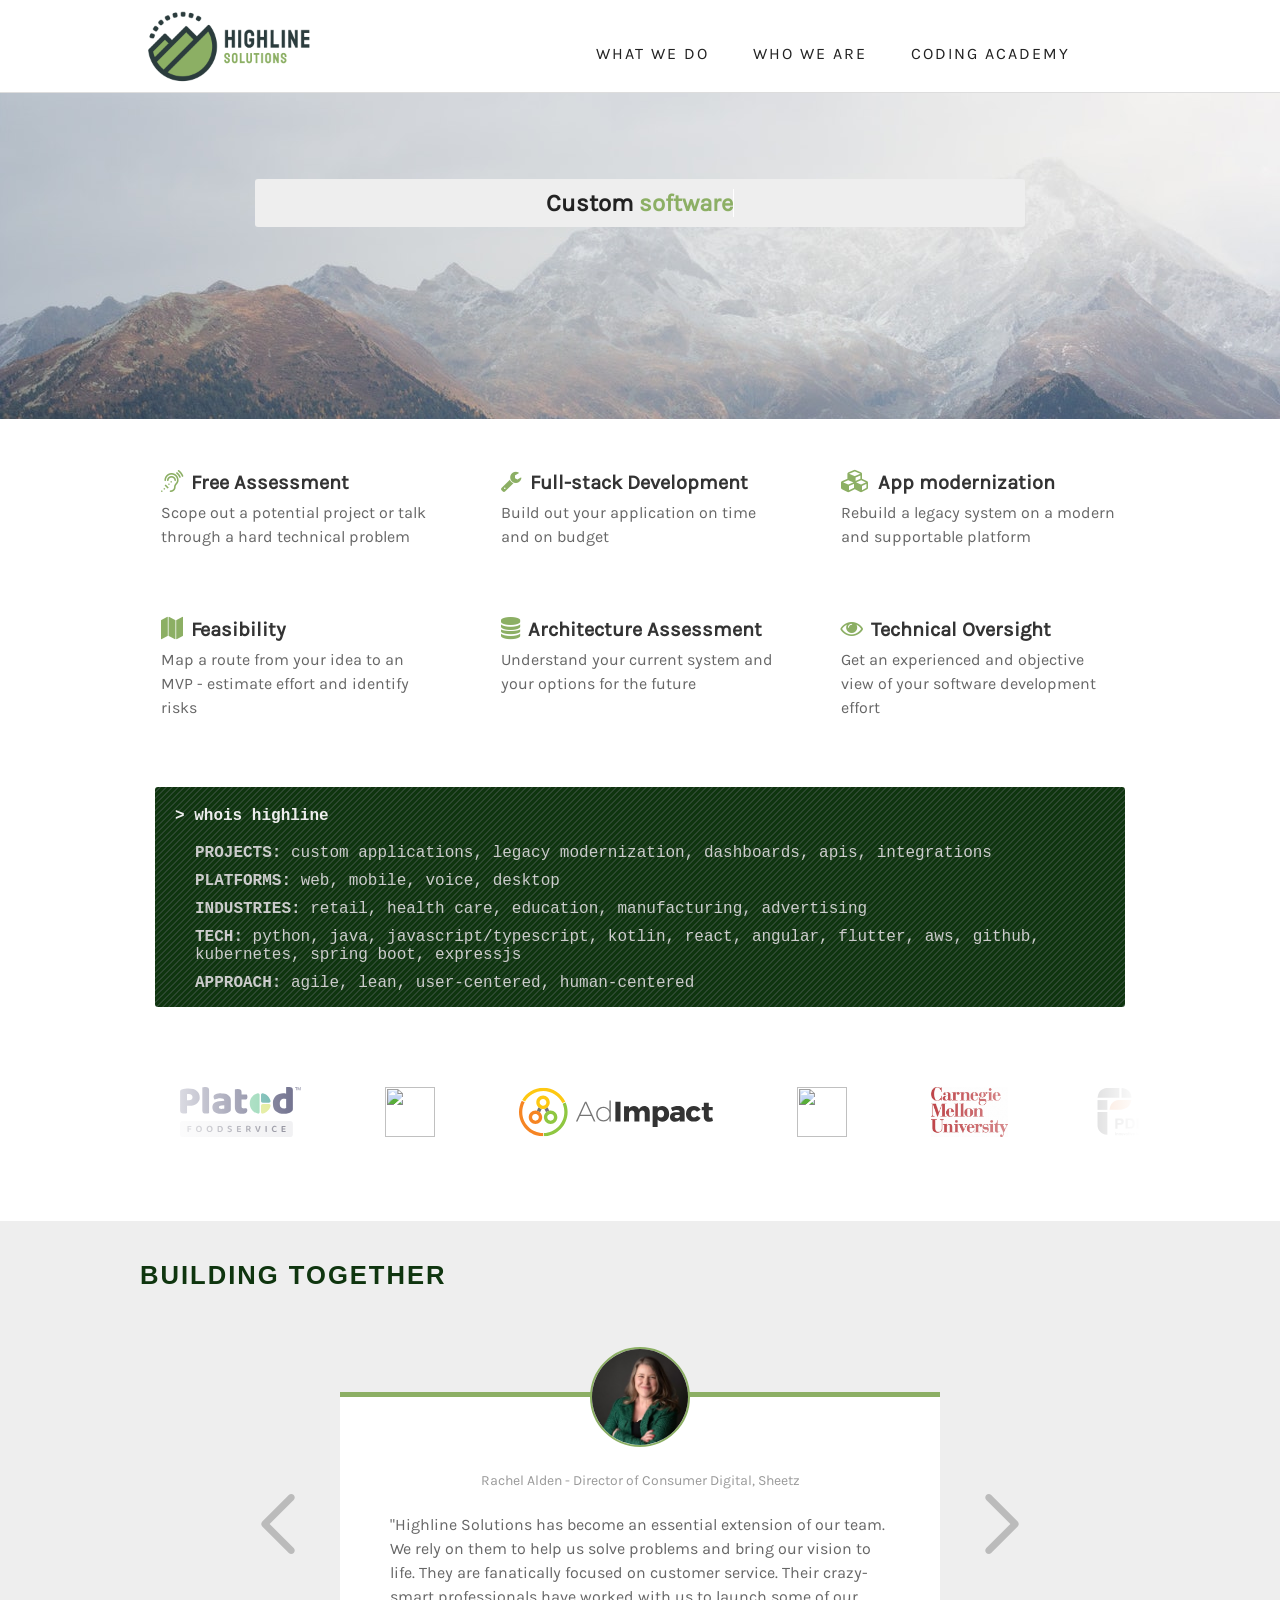
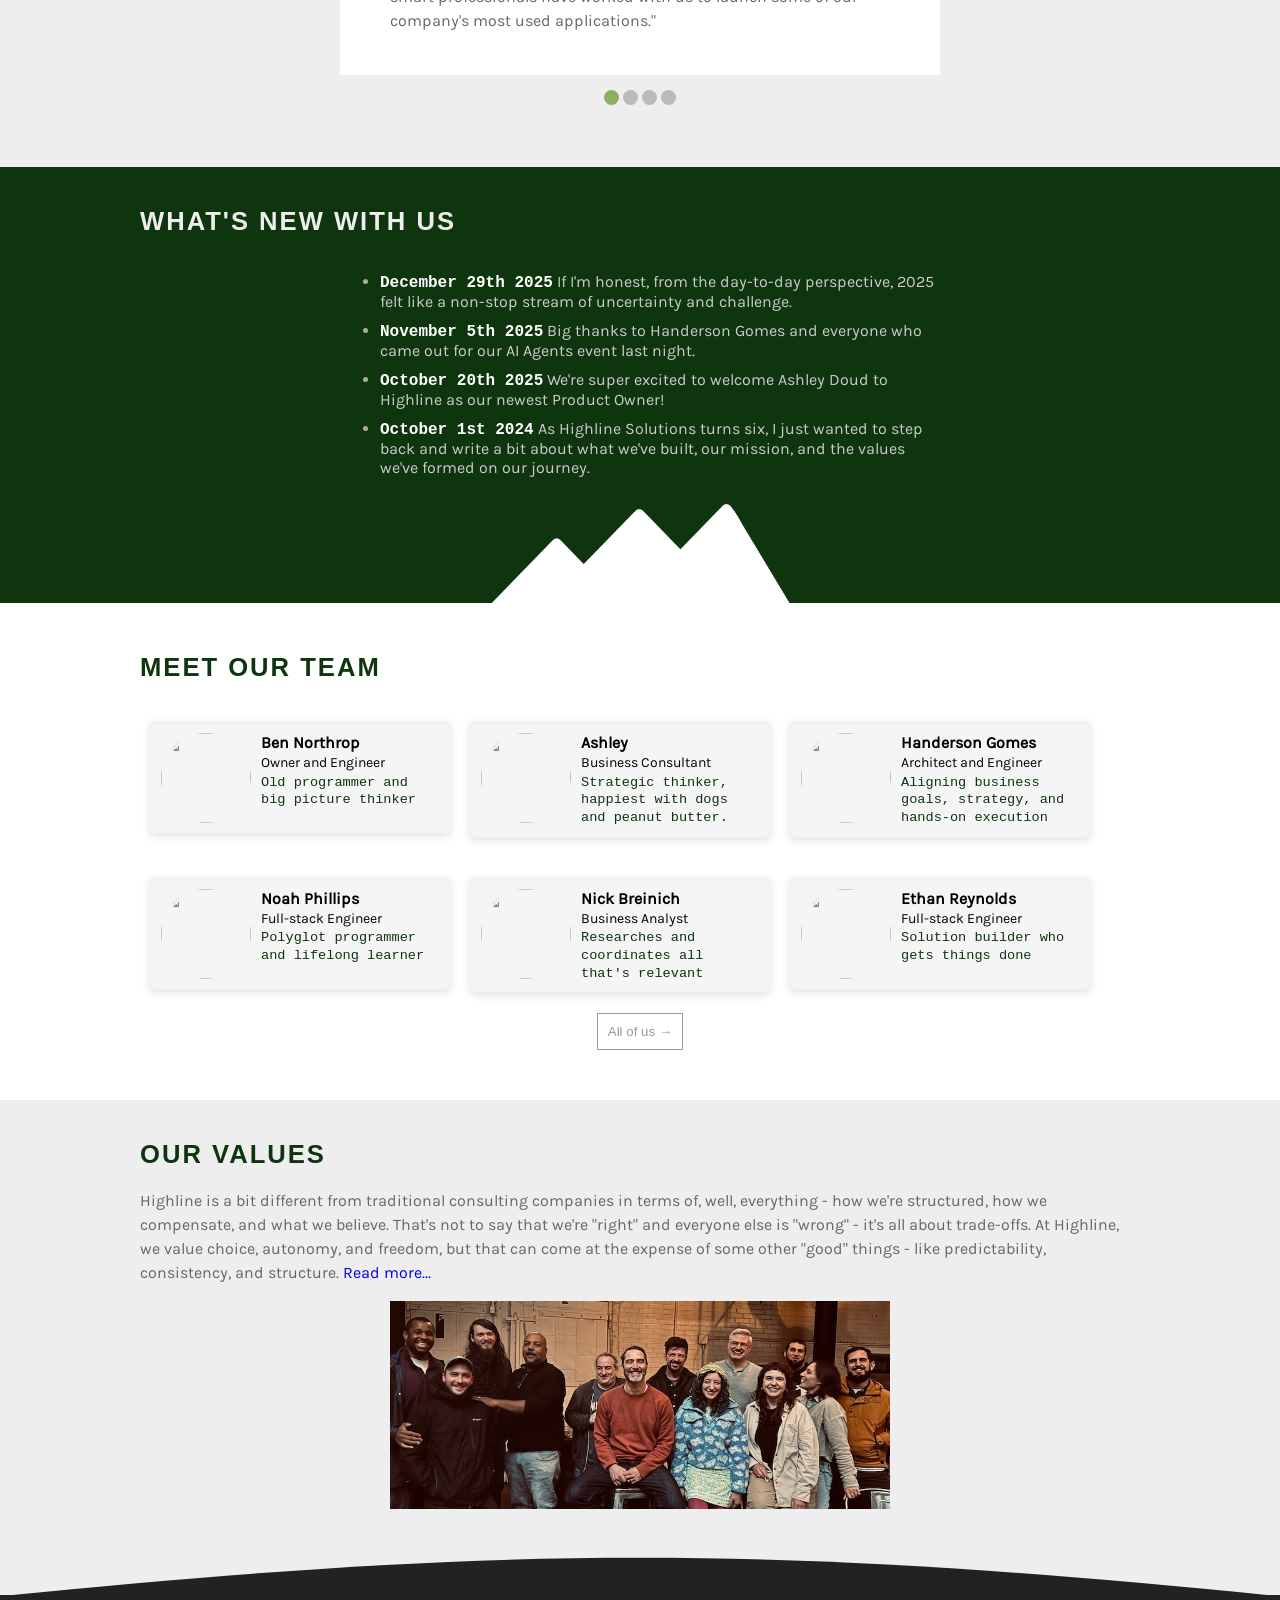
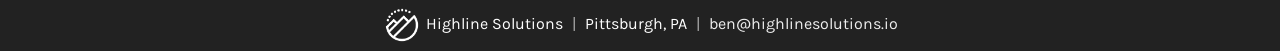
==== index.html @ bd7aa496 "Mirror highlinesolutions.io static site content Snapshot of the live site (HTML, CSS, JS, images, fo" ====
<html>
<head>
    <title>Highline Solutions</title>
    <meta name="viewport" content="width=device-width"/>
    <link rel="stylesheet" href="https://cdnjs.cloudflare.com/ajax/libs/font-awesome/4.7.0/css/font-awesome.min.css">
    <link rel="icon" type="image/png" href="images/logo-no-text.png"/>
    <link rel="stylesheet" href="css/highline.css" media="screen">
    <link rel="stylesheet" href="css/people.css" media="screen">
    <link rel="stylesheet" href="css/testimonial-slideshow.css" media="screen">
    <link rel="stylesheet" href="css/logo-slideshow.css" media="screen">
    <script src="js/text-typer.js"></script>
    <script src="js/slideshow.js"></script>
    <script src="js/people.js"></script>
</head>
<body>

<!-- <script src="flickity.min.js"></script> -->
<div class="top-nav-outer">
    <div class="top-nav">
        <a href="index.html"><img src="images/logo.png" class="logo"></a>
        <ul class="top-nav-menu mobile-hide">
            <li class="top-nav-menu-item"><a href="index.html#services">What we do</a></li>
            <li class="top-nav-menu-item"><a href="index.html#people">Who we are</a></li>
            <li class="top-nav-menu-item"><a href="https://highlinecodingacademy.io">Coding Academy</a></li>
        </ul>
    </div>
</div>
<div class="white-shell">
    <br clear="all"/>
    <div class="tagline-outer-outer">
        <div class="tagline-outer">
            <div class="tagline-inner typewrite" data-period="2000"
                 data-type='[
                    "Custom SOFTWARE DEVELOPMENT on time and on budget",
                    "Pragmatic BUILDERS who do it right the first time",
                    "Map a route from your idea to an MVP",
                    "An EXPERIENCED GUIDE to help you reach the summit",
                    "Build your project from the right FOUNDATION",
                    "Trusted PERSPECTIVE on your software architecture",
                    "Build software right, but also build the RIGHT SOFTWARE" ]'>
                <span class="wrap"></span>
            </div>
        </div>
    </div>
    <a name="services"></a>
    <div class="services-outer">
        <div class="services-inner">
            <div class="services-block">
                <h1>
                    <i class="fa fa-assistive-listening-systems"></i>
                    Free Assessment
                </h1>
                <p>
                    Scope out a potential project or talk through a hard technical problem
                </p>
            </div>
            <div class="services-block">
                <h1>
                    <i class="fa fa-wrench"></i>
                    Full-stack Development
                </h1>
                <p>
                    Build out your application on time and on budget
                </p>
            </div>
            <div class="services-block">
                <h1>
                    <i class="fa fa-cubes"></i>
                    App modernization
                </h1>
                <p>
                    Rebuild a legacy system on a modern and supportable platform
                </p>
            </div>

            <div class="services-block">
                <h1>
                    <i class="fa fa-map"></i>
                    Feasibility
                </h1>
                <p>
                    Map a route from your idea to an MVP - estimate effort and identify risks
                </p>
            </div>
            <div class="services-block">
                <h1>
                    <i class="fa fa-database"></i>
                    Architecture Assessment
                </h1>
                <p>
                    Understand your current system and your options for the future
                </p>
            </div>
            <div class="services-block">
                <h1>
                    <i class="fa fa-eye"></i>
                    Technical Oversight
                </h1>
                <p>
                    Get an experienced and objective view of your software development effort
                </p>
            </div>


        </div>
    </div>
    <a name="expertise"></a>
    <div class="expertise-outer">
        <div class="expertise-inner">
            <p class="expertise-text">
            <div class="expertise-prompt"><span id="expertise-cursor">></span> whois highline</div>
            <div class="expertise-type">
                <span class="expertise-type-title">projects: </span>custom applications, legacy modernization, dashboards,
                apis, integrations
            </div>
            <div class="expertise-type">
                <span class="expertise-type-title">platforms: </span>web, mobile, voice, desktop
            </div>
            <div class="expertise-type">
                <span class="expertise-type-title">industries: </span>retail, health care, education, manufacturing,
                advertising
            </div>
            <div class="expertise-type">
                <span class="expertise-type-title">tech: </span>python, java, javascript/typescript, kotlin,
                react, angular, flutter, aws, github, kubernetes, spring boot, expressjs
            </div>
            <div class="expertise-type">
                <span class="expertise-type-title">approach: </span> agile, lean, user-centered, human-centered
            </div>
        </div>
    </div>
    <div class="section clients">
        <h2 class="section-header" style="display: none">
            Some of our clients
        </h2>
        <div class="logos">
            <div class="logos-slide">
                <img src="images/logos/plated-foodservice.svg"/>
                <!--<img src="images/logos/noctrix.jpeg"/>-->
                <img src="images/logos/sheetz-2.avif.html"/>
                <img src="images/logos/adimpact.svg"/>
                <img src="images/logos/pts.avif.html"/>
                <img src="images/logos/carnegie-mellon.jpg"/>
                <img src="images/logos/pdmi.svg"/>
                <img src="images/logos/lastwall.png"/>
                <img src="images/logos/aek.jpg"/>
                <img src="images/logos/littlelois.png"/>
                <img src="images/logos/techrez2.png"/>
                <img src="images/logos/stavvy.webp"/>
                <img src="images/logos/sdlc-partners.png"/>
            </div>
        </div>

        <script>
            var copy = document.querySelector(".logos-slide").cloneNode(true);
            document.querySelector(".logos").appendChild(copy);
        </script>
    </div>
<div class="section testimonials">
        <div class="section-header-container">
            <h2 class="section-header">
                Building together
            </h2>
        </div>
        <div class="swipeable-carousel-container">
            <div class="swipe-left-button" onClick="testimonialSwipeLeft(); resetCarouselTimer();"><img class="carousel-arrow-button" src="images/icons/right_chevron.svg"/></div>

            <div class="carousel-and-buttons">
                <div id="testimonial-carousel" class="swipeable-carousel">

                    <div class="swipeable-item">
                        <div class="swipeable-content testimonial">
                            <img src="images/people/rachel-alden.jpeg" class="pic"/>
                            <div class="author">
                                Rachel Alden - Director of Consumer Digital, Sheetz
                            </div>
                            <div>
                                "Highline Solutions has become an essential extension of our team. We rely on them to help us
                                solve
                                problems and bring our vision to life. They are fanatically focused on customer service. Their
                                crazy-smart professionals have worked with us to launch some of our company's most used
                                applications."
                            </div>
                        </div>
                    </div>
                    <div class="swipeable-item">
                        <div class="swipeable-content testimonial">
                            <img src="images/people/nick-griffiths.jpeg" class="pic"/>
                            <div class="author">
                                Nick Griffiths - Controller, Phillips Tank & Structure
                            </div>
                            <div>
                                "Highline Solutions delivered a digital timesheet and reporting application for our company, and we couldn’t be happier with the results.
                                The new tool has transformed how we process payroll.
                                What previously took hours of manual effort is now completed with zero data entry — and with greater reliability.
                                <!--
                                <br/>
                                <br/>
                                Communication with the Highline team was outstanding throughout the entire process. Every request we made, from small interface tweaks to complex logic, was handled quickly and professionally.
                                They built us exactly what we needed where we could not find an out of the box solution that would fit our very unique needs of in payroll tracking as a national construction company. I highly recommend them to anyone looking for quality development work, thoughtful design, and solutions truly tailored to your specific needs.
                                -->
                                "
                            </div>
                        </div>
                    </div>
                    <div class="swipeable-item">
                        <div class="swipeable-content testimonial">
                            <img src="images/people/jeanine.jpeg" class="pic"/>
                            <div class="author">
                                Jeannine Sivvy - Director of Product Management, SDLC Partners
                            </div>
                            <div>
                                "Highline is collaborative, practical and experienced. They are mindful of the need for speed,
                                with
                                attention to design elegance and scalability. They are my trusted, go-to architects."
                            </div>
                        </div>
                    </div>

                    <div class="swipeable-item">
                        <div class="swipeable-content testimonial">
                            <img src="images/people/owen.jpeg" class="pic"/>
                            <div class="author">
                                Owen Brown - Digital Services Manager, Sheetz
                            </div>
                            <div>
                                "We've been partnering with Highline for 3 years and they have been an extremely strong and
                                respected
                                partner that has complimented our existing team in a great way. The entire Highline team
                                routinely
                                demonstrates that they are truly committed to our overall vision, contribute consistently to our
                                success, have our best interests in mind, and quite simply, fit perfectly within the team."
                            </div>
                        </div>
                    </div>
                    
                </div>

                <div id="testimonial-carousel-buttons-container" style="text-align:center"></div>
            </div>

            <div class="swipe-right-button" onClick="testimonialSwipeRight(); resetCarouselTimer();">
                <img class="carousel-arrow-button" src="images/icons/right_chevron.svg"/>
            </div>

        </div>

    </div>

    <div class="section whats-new">
        <div class="section-header-container">
            <h2 class="section-header whats-new">What's new with us</h2>
        </div>
        <div class="whats-new-inner">
            <ul class="whats-new">

                            <li class="whats-new-list-item">
                    <a href="blog.php@pageId=130.html" class="whats-new-list-item">
                        <span class="whats-new-date">December 29th 2025</span>
                        <span class="whats-new-text">If I'm honest, from the day-to-day perspective, 2025 felt like a non-stop stream of uncertainty and challenge. </a>
                    </a>
                </li>
                            <li class="whats-new-list-item">
                    <a href="blog.php@pageId=129.html" class="whats-new-list-item">
                        <span class="whats-new-date">November 5th 2025</span>
                        <span class="whats-new-text">Big thanks to Handerson Gomes and everyone who came out for our AI Agents event last night. </a>
                    </a>
                </li>
                            <li class="whats-new-list-item">
                    <a href="blog.php@pageId=128.html" class="whats-new-list-item">
                        <span class="whats-new-date">October 20th 2025</span>
                        <span class="whats-new-text">We're super excited to welcome Ashley Doud to Highline as our newest Product Owner!</a>
                    </a>
                </li>
                            <li class="whats-new-list-item">
                    <a href="blog.php@pageId=127.html" class="whats-new-list-item">
                        <span class="whats-new-date">October 1st 2024</span>
                        <span class="whats-new-text">As Highline Solutions turns six, I just wanted to step back and write a bit about what we've built, our mission, and the values we've formed on our journey.</a>
                    </a>
                </li>
                        </ul>
            <img src="images/white-mountain-transition-4.png" class="whats-new-bottom-transition"/>
        </div>
    </div>

    <a name="people"></a>
    <div class="people-outer">
        <div class="section-header-container">
            <h2 class="section-header">
                Meet our Team
            </h2>
        </div>
        <div class="people-inner">
            <div id="people-container-1"></div>
            <!-- <div id="people-hide" class="people-load-more" style="display: none;">
                <button onclick="hidePeople()" class="people-load-more">Fewer of us</button>
            </div> -->
            <div class="people-load-more">
                <button id="show-more-people-button" class="people-load-more" onClick="showPeople()"> All of us &rarr;</button>
            </div>
            <div id="people-container-2" class="people-hide"></div>
            <div class="people-load-more">
                <button id="show-less-people-button" class="people-load-more" onClick="hidePeople()" style="display: none"> Fewer of us</button>
            </div>
        </div>
    </div>
</div>


<div class="section about">
    <div class="section-header-container">
        <h2 class="section-header">Our Values</h2>
    </div>
    <div class="beliefs">
        <p>
            Highline is a bit different from traditional consulting companies in terms of, well, everything - how
            we're
            structured, how we compensate, and what we believe. That's not to say that we're "right" and everyone
            else
            is "wrong" - it's all about trade-offs. At Highline, we value choice, autonomy, and freedom, but that
            can
            come at the expense of some other "good" things - like predictability, consistency, and structure. <a
                href="https://www.bennorthrop.com/Essays/2024/highline.php">Read more...</a>
        </p>
        <p>
            <img class="beliefs-us" src="images/highline-group.jpg"/>
        </p>
    </div>
</div>
<svg class="separator separator-bottom" xmlns="http://www.w3.org/2000/svg" version="1.1" viewBox="0 0 100 100"
     preserveAspectRatio="none">
    <path d="M0 100 C40 0 60 0 100 100 Z"></path>
</svg>
<div class="bottom">
    <img src="images/logo-white.png" width="40" style="vertical-align:middle">
    Highline
    Solutions
    <span class="divider">|</span>
    Pittsburgh, PA
    <span class="divider">|</span>
    <a href="mailto:ben@highlinesolutions.io">ben@highlinesolutions.io</a>

</div></body>
</html>
---- css/highline.css ----
/* Keyframes */
@keyframes wiggle {
    0%, 7% {
        transform: rotateZ(0);
    }
    15% {
        transform: rotateZ(-15deg);
    }
    20% {
        transform: rotateZ(10deg);
    }
    25% {
        transform: rotateZ(-10deg);
    }
    30% {
        transform: rotateZ(6deg);
    }
    35% {
        transform: rotateZ(-4deg);
    }
    40%, 100% {
        transform: rotateZ(0);
    }
}

@font-face {
    font-family: "Karla";
    src: url(../Karla-Regular.ttf) format("truetype");
}


body {
    margin: 0px;
    font-family: "Karla", arial;
    min-width: 400px;
    overflow-x: hidden;
    background-color: #222222;
}

a {
    text-decoration: none;
}

a:visited {
    color: blue;
}

.top-nav-outer {
    width: 100%;
    border-bottom: 1px solid #dddddd;
    position: fixed;
    top: 0;
    background-color: white;
    z-index: 3
}

.top-nav {
    display: flex;
    justify-content: space-between;
    align-items: center;
    max-width: 1000px;
    margin: 5px auto;
}

.logo {
    display: inline;
    width: 180px;
}

.top-nav-menu {
    margin-top: 30px;
    margin-right: 50px;
    padding: 0;

    list-style-type: none;
    float: right;
}

.top-nav-menu-item {
    margin-top: 20px;
    padding: 20px;
    display: inline;
    text-align: center;
    vertical-align: middle;
    text-transform: uppercase;
    letter-spacing: 2px;
}

.top-nav-menu-item a {
    color: #222222;
    text-decoration: none;
}

.top-nav-menu-item a:hover {
    color: #222222;
    text-decoration: underline;
}

h2.section-header {
    margin: 20px 0 20px 0;
    letter-spacing: 2px;
    font-size: 1.6em;
    color: #0f350f;
    font-weight: bold;
    font-family: arial, serif;
    text-transform: uppercase;
}

.contact {
    background-color: #8caf64;
    color: white;
    padding: 10px;
    border-radius: 5px;
    animation: wiggle 2s linear;
}


.contact:hover {
    background-color: #0f350f;
    color: white;
}

.contact a {
    color: white;
    text-decoration: none;
}

.contact a:hover {
    text-decoration: none;
    color: white;
}

.white-shell {
    width: 100%;
    padding: 0 0 0 0;
    border: 0;
    display: inline-block;
    background-color: white;
}

.tagline-outer-outer {
    margin-top: 85px;
    width: 100%;
    padding: 0px;
    margin: 0px;
    height: 400px;
    background-repeat: repeat-x;
}

.tagline-outer {
    padding-top: 160px;
    margin-left: auto;
    margin-right: auto;
    min-width: 250px;
    max-width: 800px;
}

.tagline-inner {
    margin: 0 15;
    text-align: center;
    font-weight: bold;
    color: #222222;
    font-size: 24px;
    padding: 10px;
    background-color: #eeeeee;
    border-radius: 3px;
}

.services-outer {
    margin: 20px auto 30px auto;
    min-width: 365px;
    max-width: 1000px;
    padding: 0px;
}

.services-inner {
    padding: 0px;
    margin: 0 auto;
    display: flex;
    flex-direction: row;
    flex-wrap: wrap;
    justify-content: center;
}

.old-services-block {
    background-color: #f5f5f5;
    border: 1px solid #eeeeee;
    box-shadow: rgba(99, 99, 99, 0.2) 0px 2px 8px 0px;
}

.services-block {
    vertical-align: top;
    width: 300px;
    margin: 20px 20px 10px 20px;
    padding: 10px;
    border-radius: 3px;
    line-height: 1.3;
    border: 1px solid white;
}

.services-block:hover {

}

.services-block h1 {
    color: #333;
    padding: 0px;
    margin: 0px;
    font-size: 1.25rem;
}

.services-block a {
    font-size: 12px;
    text-decoration: none;
    display: none;
}

.services-block p {
    margin-top: 5px;
    color: #666;
    line-height: 1.5rem;
}

.services-block i.fa {
    color: #8caf64;
    margin-right: 3px;
    font-size: 1.4rem;
}

.expertise-outer {
    margin: 20px auto 20px auto;
    min-width: 200px;
    max-width: 1000px;
}

.expertise-inner {
    margin: 20px 15px;
    padding: 5px 20px 5px 20px;
    background-color: #0f350f;
    border-radius: 3px;
    color: #cccccc;
    font-family: "Courier new";
    background-image: url("data:image/svg+xml,%3Csvg width='6' height='6' viewBox='0 0 6 6' xmlns='http://www.w3.org/2000/svg'%3E%3Cg fill='%239C92AC' fill-opacity='0.4' fill-rule='evenodd'%3E%3Cpath d='M5 0h1L0 6V5zM6 5v1H5z'/%3E%3C/g%3E%3C/svg%3E");
}

.expertise-prompt {
    color: #eeeeee;
    font-weight: bold;
    margin-bottom: 1.2rem;
}

.expertise-type {
    margin-left: 20px;
    margin-bottom: 10px;
}

.expertise-type-title {
    font-weight: bold;
    text-transform: uppercase;
}

.expertise-text {
    line-height: 1.2;
    margin: 15px 0;
}

#expertise-cursor {
    animation: fade-in-out 1.5s infinite alternate;
}

@keyframes fade-in-out {
    0% {
        opacity: 0;
    }
    50% {
        opacity: 1;
    }
    100% {
        opacity: 0;
    }
}

.whats-new {
    background-color: #0f350f !important;
    padding-bottom: 0 !important;
}

.whats-new-date {
    font-weight: bold;
    color: white;
    font-family: "courier"
}

.whats-new-bottom-transition {
    height: 100px;
    width: 300px;
}

ul.whats-new {
    max-width: 600px;
}

li.whats-new-list-item {
    color: #aaa;
    margin-bottom: 10px;
}

a.whats-new-list-item {
    text-decoration: none;
}

.whats-new-inner {
    max-width: 1000px;
    color: white;
    margin: auto;
    display: flex;
    justify-content: center;
    flex-direction: column;
    align-items: center;
}

.whats-new-text {
    color: #ccc;
}

.whats-new .section-header {
    color: #eeeeee;
    width: 100%;
}

.whats-new-inner .posts {
    width: 100%;
    letter-spacing: 1px;
    line-height: 1.5rem;
}


.section {
    background-color: #eeeeee;
    margin-bottom: 0px;
    min-height: 80px;
    padding-bottom: 20px;
}

.section-header-container {
    margin: auto;
    padding-top: 20px;
    max-width: 1000px;
}

.about-separator-container {
    padding: 0px 20px;
    background-color: #eeeeee;
}

.about-separator {
    border-top: 1px solid #cccccc;
    width: 100%;
}

img.person {
    border-radius: 50%;
    width: 90px;
    height: 90px;
    float: left;
    margin-right: 10px;
    vertical-align: middle;
}

.separator-bottom {
    height: 4vw;
    fill: #222222;
    width: 100%;
    background-color: #eeeeee;
    display: block;
}

.bottom {
    position: relative;
    top: -1;
    padding-top: 0px;
    padding-bottom: 5px;
    width: 100%;
    background-color: #222222;
    color: white;
    text-align: center;
    padding-top: 10px;
}

.bottom a {
    text-decoration: none;
    color: #eeeeee;
}

.bottom a:hover {
    color: 8caf64;
}

.bottom .divider {
    color: #aaaaaa;
    margin-left: 5px;
    margin-right: 5px;
}

.people-outer {
    margin: 10px auto 50px auto;
    min-width: 365px;
    max-width: 1000px;
    padding: 0px;
}

.clients {
    margin: 0 auto 20px auto;
    min-width: 365px;
    max-width: 1000px;
    padding: 0px;
}

.clients-title {
    margin-top: 30px;
    font-size: 1.2em;
    color: #0f350f;
    font-weight: bold;
    font-family: arial;

}


.testimonials {
    padding-bottom: 30px;
}

.testimonial {
    position: relative;
    z-index: 0;
    display: flex;
    flex-direction: column;
    justify-content: center;
    border-top: 5px solid #8caf64;
    background-color: white;
    color: #666666;
    /* width: 600px; */
    margin: auto;
    padding: 30 50;
    line-height: 1.5rem;
    height: 300px;
}

.testimonial .author {
    margin: 30px auto 20px auto;
    color: #999999;
    font-size: .9rem;
    font-style: normal;
}

.testimonial .pic {
    border: solid 2px #8caf64;
    position: absolute;
    top: 0;
    left: 50%;
    transform: translate(-50%, -50%); /* centers horizontally & overlaps upward */
    width: 100px;
    height: 100px;
    border-radius: 50%; /* optional, for circular images */
    object-fit: cover;
}

.testimonial .author .title {

}

.beliefs {
    margin: auto;
    line-height: 1.5rem;
    max-width: 1000px;
    color: #666666;
}

.beliefs h3 {
    padding-left: 0px;
    margin-left: 0px;
    font-size: 1.5rem;
    font-weight: normal;
    font-family: verdana;
    color: #8caf64;
}

.beliefs img {
    width: 500px;
    margin: auto;
    display: block;
}

.beliefs li {
    margin-bottom: 5px;
}

@media screen and (max-width: 729px) {
    .mobile-only {
        display: none !important;
    }

    .mobile-hide {
        display: none;
        color: pink;
    }

    .section-header {
        padding-left: 20px;
        max-width: 365px;
    }

    .services-outer, .people-outer {
        max-width: 365px !important;
    }

    .services-block {
        margin-bottom: 0;
    }

    .beliefs, .whats-new-inner {
        max-width: 350px;
    }

    .beliefs img, ul.whats-new {
        width: 300px;
    }

    .tagline-outer-outer {
        background-image: url('../pic-mtn-small.jpg') !important;
    }

    .testimonial {
        /* width: 300px !important;
        height: 500px; */
    }

    .beliefs {
        width: 300px !important;
    }
}

@media screen and (max-width: 1094px) {
    .tagline-outer-outer {
        background-image: url('../pic-mtn-medium.jpg');
    }

    .section-header {
        padding-left: 20px;
    }
}


@media screen and (min-width: 1095px) {

    .services-outer {
        max-width: 1095px !important;
    }

    .tagline-outer-outer {
        background-image: url('../pic-mtn-large.jpg');
        background-position-y: -70px;
    }
}

@media screen and (min-width: 1500px) {

    .tagline-outer-outer {
        background-image: url('../pic-mtn-xlarge.jpg');
        background-position-y: -140px;
    }
}

/*
    When screen is larger than width of the largest version of the background image, center the div and fade the edges
*/
@media screen and (min-width: 1920px) {
    .tagline-outer-outer {
        max-width: 1920px;
        margin-left: auto;
        margin-right: auto;
        mask-image: linear-gradient(to right, rgba(0,0,0,0) 0%, rgba(255,255,255,255) 15%, rgba(255,255,255,255) 85%, rgba(0,0,0,0) 100%);
        background-position-x: center;
        background-repeat: no-repeat;
    }
}
---- css/people.css ----
.people-inner {
    padding: 0px;
    margin: 0 auto;
}

.people-block {
    background-color: #f5f5f5;
    vertical-align: top;
    display: inline-block;
    width: 300px;
    margin: 20px 10px 20px 10px;
    padding: 10px;
    border-radius: 3px;
    border: 1px solid #eeeeee;
    line-height: 1.3;
    box-shadow: rgba(99, 99, 99, 0.2) 0px 2px 8px 0px;
}

.people-block .name {
    font-weight: bold;
}

.people-block .title {
    font-size: .90em;
}

.people-block .specialty {
    font-family: courier new;
    color: #0f350f;
    font-size: .85em;
    margin-top: 1px;
}

.people-block .contact-links {
    margin-top: 5px;
    display: none;
}

.people-block .icon {
    margin-left: 5px;
    width: 15px;
}

div.people-load-more {
    flex-basis: 100%;
    text-align: center;
}

button.people-load-more {
    padding: 10px;
    border-radius: 0;
    border: solid 1px #999;
    background-color: white;
    cursor: pointer;
    color: #999;
}

.people-hide {
    display: none;
}

.people-show {
    display: inline-block !important;
}
---- css/testimonial-slideshow.css ----
* {box-sizing:border-box}

/* Slideshow container */
.slideshow-container {
  max-width: 1000px;
  margin: 50px auto 0 auto;
}

/* Hide the images by default */
.testimonial {
  display: none;
}

/* Next & previous buttons */
.prev, .next {
  cursor: pointer;
  position: absolute;
  top: 50%;
  margin-left: 300px;
  margin-right: 300px;
  width: auto;
  margin-top: -22px;
  padding: 16px;
  color: #8caf64;
  font-weight: bold;
  font-size: 18px;
  transition: 0.6s ease;
  border-radius: 0 3px 3px 0;
  user-select: none;
}

/* Position the "next button" to the right */
.next {
  right: 0;
  border-radius: 3px 0 0 3px;
}

/* On hover, add a black background color with a little bit see-through */
.prev:hover, .next:hover {
  background-color: rgba(0,0,0,0.8);
}

/* Caption text */
.text {
  color: #f2f2f2;
  font-size: 15px;
  padding: 8px 12px;
  position: absolute;
  bottom: 8px;
  width: 100%;
  text-align: center;
}

/* Number text (1/3 etc) */
.numbertext {
  color: #f2f2f2;
  font-size: 12px;
  padding: 8px 12px;
  position: absolute;
  top: 0;
}

/* The dots/bullets/indicators */
.dot {
  cursor: pointer;
  height: 15px;
  width: 15px;
  margin: 15px 2px 0px 2px;
  background-color: #bbb;
  border-radius: 50%;
  display: inline-block;
  transition: background-color 0.6s ease;
}

.active, .dot:hover {
  background-color: #8caf64;
}

/* Fading animation */
.fade {
  animation-name: fade;
  animation-duration: 1.5s;
}

@keyframes fade {
  from {opacity: .4}
  to {opacity: 1}
}


/* ------ Testimonial Carousel ------------ */

.swipeable-carousel-container {
  display: flex;
  flex-direction: row;
  justify-content: center;
  align-items: center;
}

.swipeable-carousel {
    margin: auto;
    max-width: 600px;

    display: flex;
    gap: 2rem;
    list-style: none;
    overflow-x: scroll;
    scroll-snap-type: x mandatory;
    scrollbar-width: none;
}

.swipeable-item {
  flex-shrink: 0;
  width: 100%;
  margin-top: 50px;
  background-color: #ccc;
  scroll-snap-align: center;
}

.swipeable-content {
  display: flex;
  align-items: center;
  justify-content: center;
  height: 100%;

  font-size: 16px;
}

.carousel-and-buttons {
  overflow: hidden;
  padding: 2rem;
}

.carousel-arrow-button {
  height: 60px;
  cursor: pointer;
}

.swipe-left-button {
  margin-left: 10px;

  .carousel-arrow-button {
    transform: scaleX(-1);
  }
}

.swipe-right-button {
  margin-right: 10px;
}

.swipe-left-button, .swipe-right-button {
  filter: invert(80%) sepia(0%) saturate(2%) hue-rotate(69deg) brightness(93%) contrast(96%);
}

.swipe-left-button:hover, .swipe-right-button:hover {
  filter: invert(65%) sepia(37%) saturate(440%) hue-rotate(46deg) brightness(94%) contrast(85%);
}

.swipe-left-button:active, .swipe-right-button:active {
  filter: invert(54%) sepia(11%) saturate(1369%) hue-rotate(68deg) brightness(89%) contrast(86%);
}


@media screen and (max-width: 800px) {
  #testimonial-carousel {
    max-width: calc(100vw - 50px);
    padding: 1rem;
  }

  .carousel-arrow-button {
    height: 50px;
  }

  .testimonial {
    padding: 30 40;
  }

  .carousel-and-buttons {
    padding: 1rem;
  }
}

@media screen and (max-width: 600px) {
  #testimonial-carousel {
    max-width: calc(100vw - 35px);
    padding: 0.5rem;
  }

  .carousel-arrow-button {
    height: 35px;
  }

  .testimonial {
    padding: 30 30;
  }

  .carousel-and-buttons {
    padding: 0rem;
  }
}
---- css/logo-slideshow.css ----
@keyframes slide {
  from {
    transform: translateX(0);
  }
  to {
    transform: translateX(-100%);
  }
}

.logos {
  overflow: hidden;
  padding: 60px 0;
  background: white;
  white-space: nowrap;
  position: relative;
}

.logos:before,
.logos:after {
  position: absolute;
  top: 0;
  width: 250px;
  height: 100%;
  content: "";
  z-index: 2;
}

.logos:before {
  left: 0;
  background: linear-gradient(to left, rgba(255, 255, 255, 0), white);
}

.logos:after {
  right: 0;
  background: linear-gradient(to right, rgba(255, 255, 255, 0), white);
}

.logos:hover .logos-slide {
  animation-play-state: paused;
}

.logos-slide {
  display: inline-block;
  animation: 35s slide infinite linear;
}

.logos-slide img {
  height: 50px;
  margin: 0 40px;
}
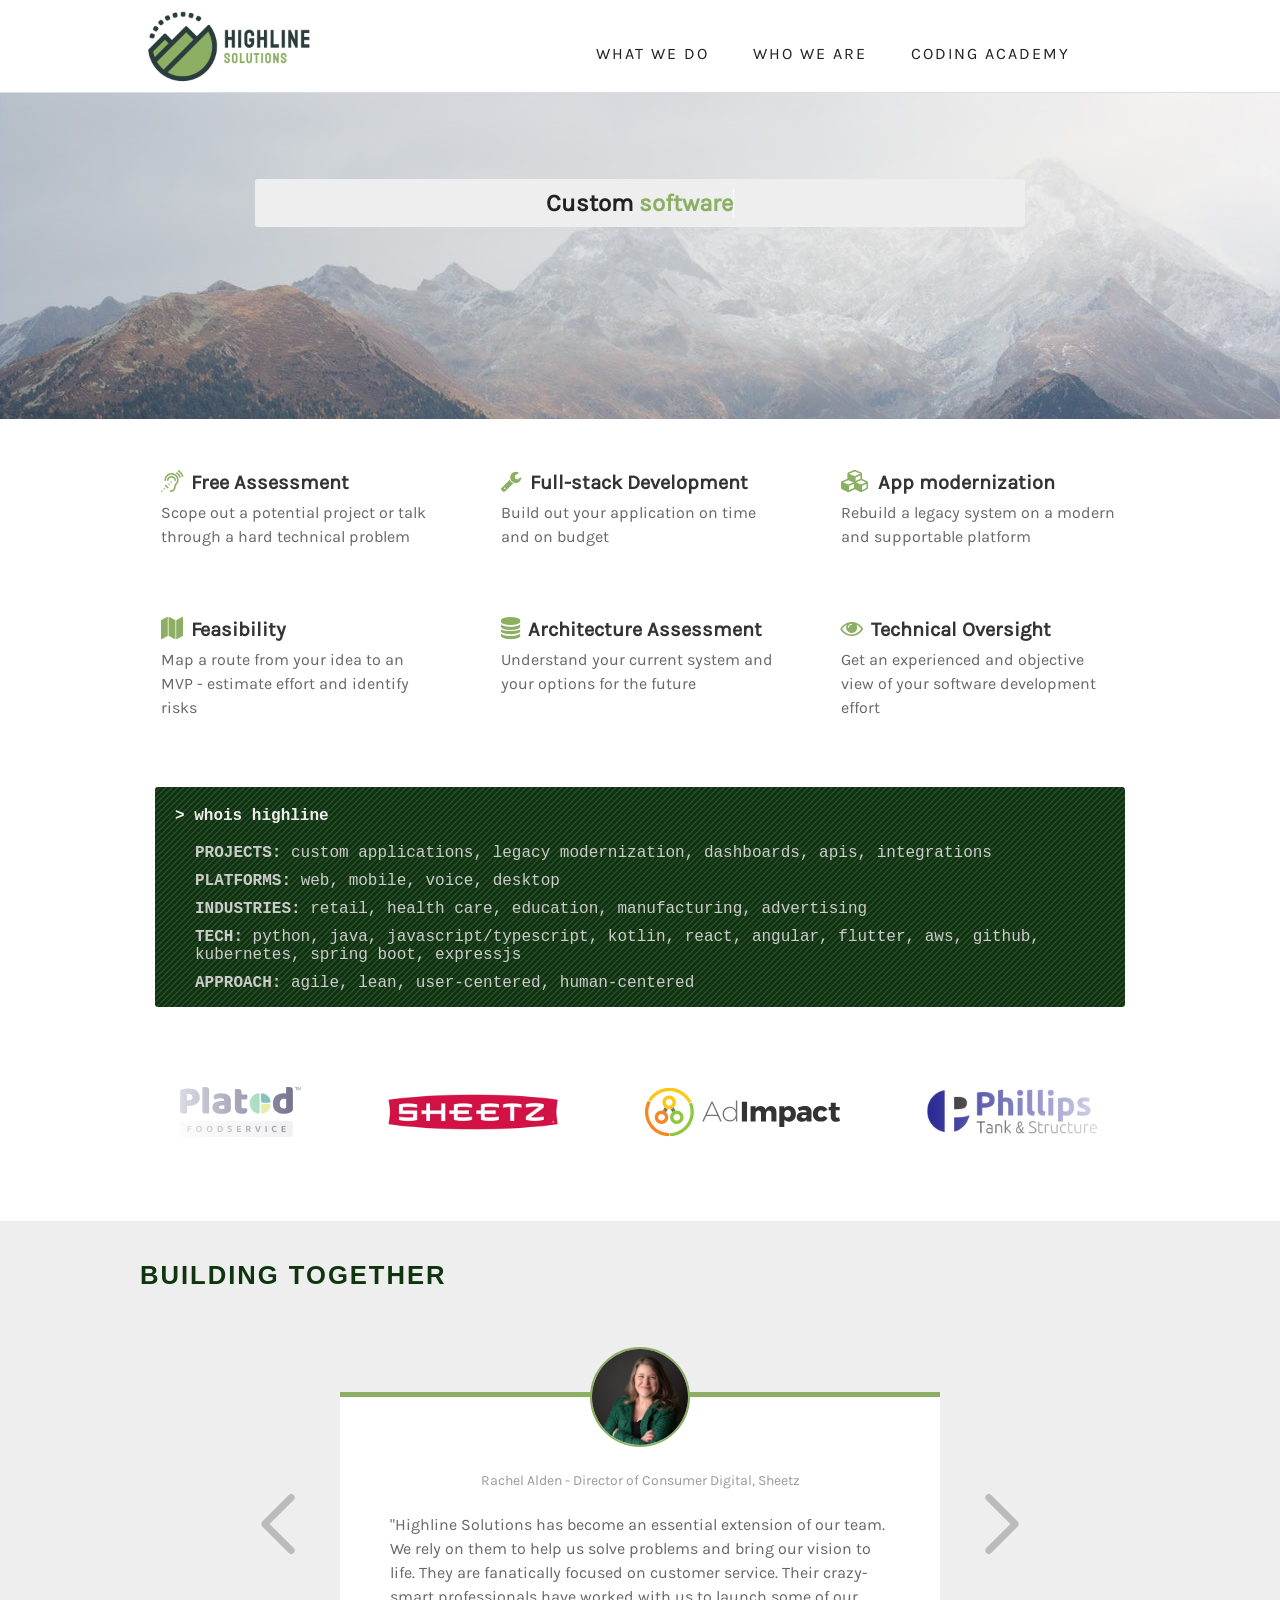
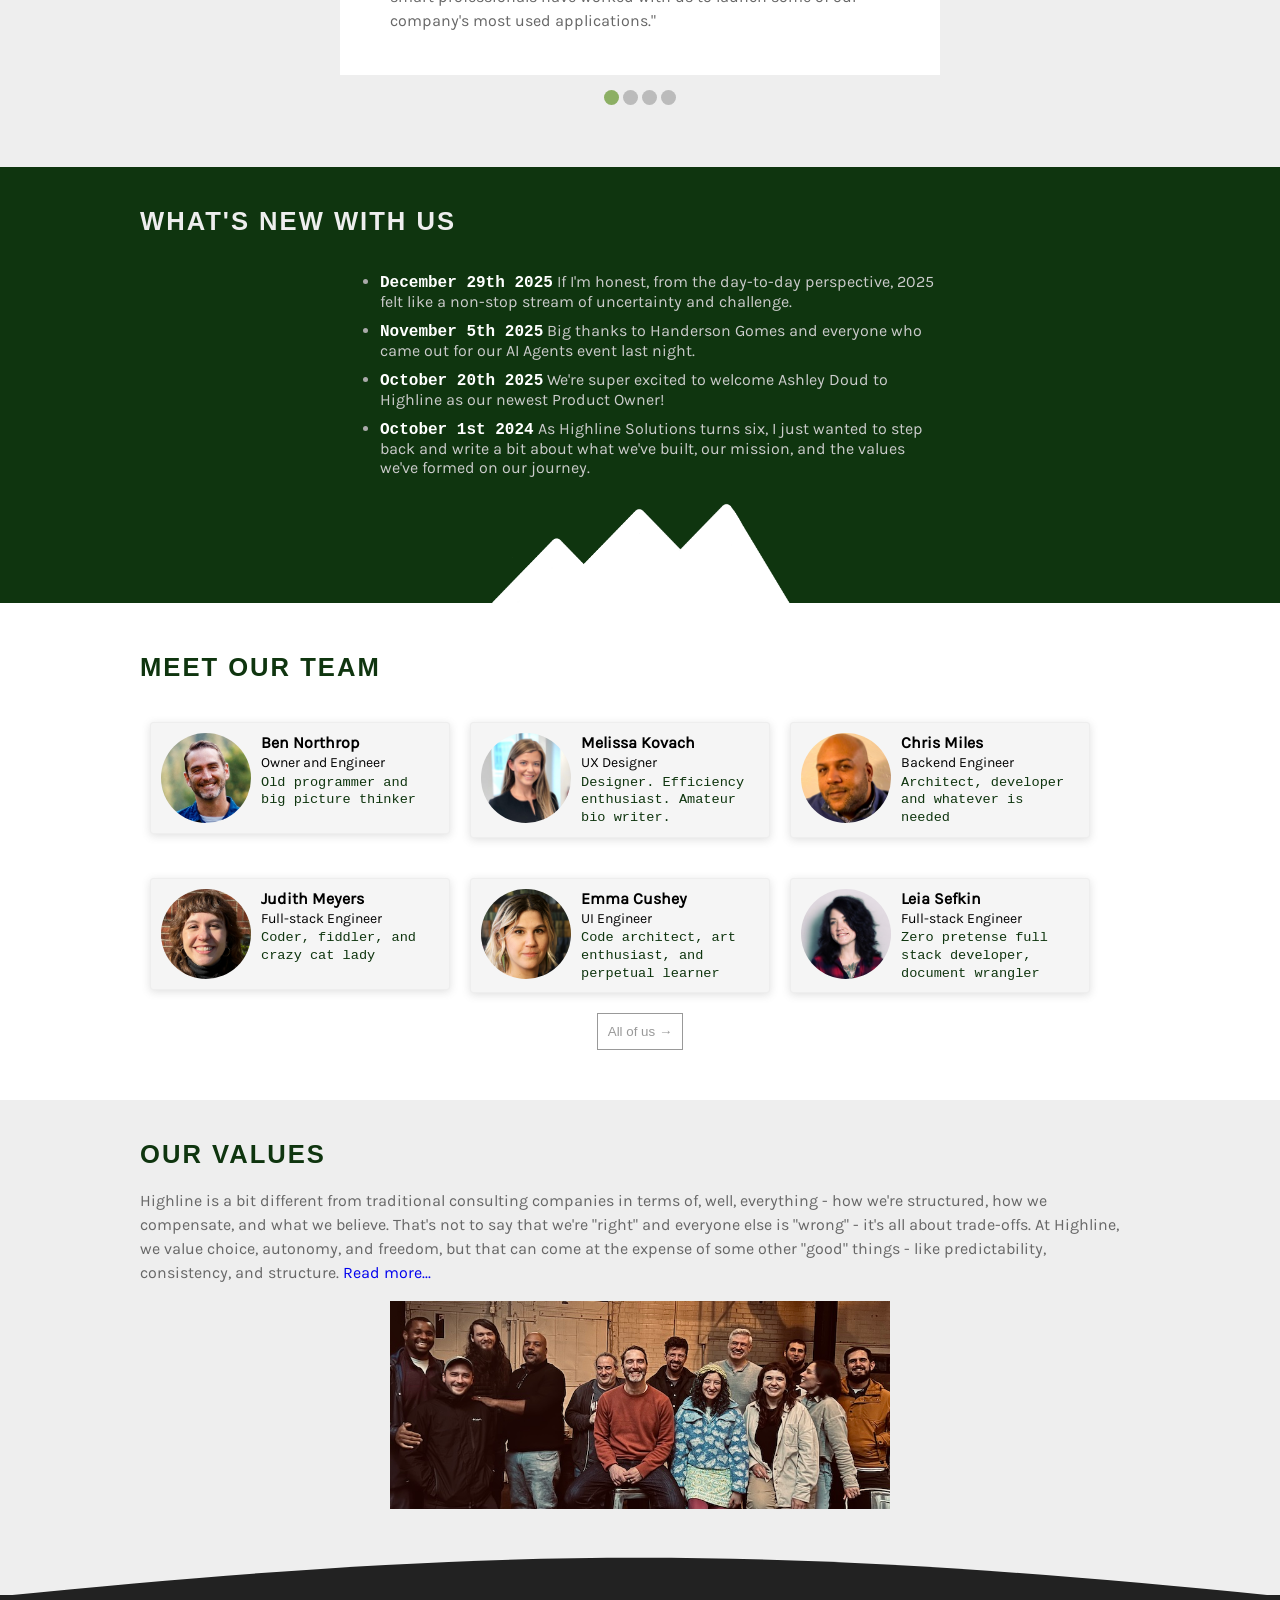
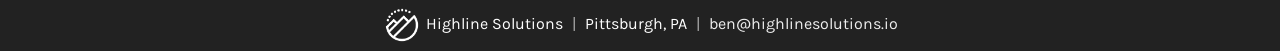
==== commit 336cfac7: "Add missing JS-referenced assets and fix avif image paths Several people/icon images and two logo av" ====
--- a/index.html
+++ b/index.html
@@ -137,9 +137,9 @@
             <div class="logos-slide">
                 <img src="images/logos/plated-foodservice.svg"/>
                 <!--<img src="images/logos/noctrix.jpeg"/>-->
-                <img src="images/logos/sheetz-2.avif.html"/>
+                <img src="images/logos/sheetz-2.avif"/>
                 <img src="images/logos/adimpact.svg"/>
-                <img src="images/logos/pts.avif.html"/>
+                <img src="images/logos/pts.avif"/>
                 <img src="images/logos/carnegie-mellon.jpg"/>
                 <img src="images/logos/pdmi.svg"/>
                 <img src="images/logos/lastwall.png"/>
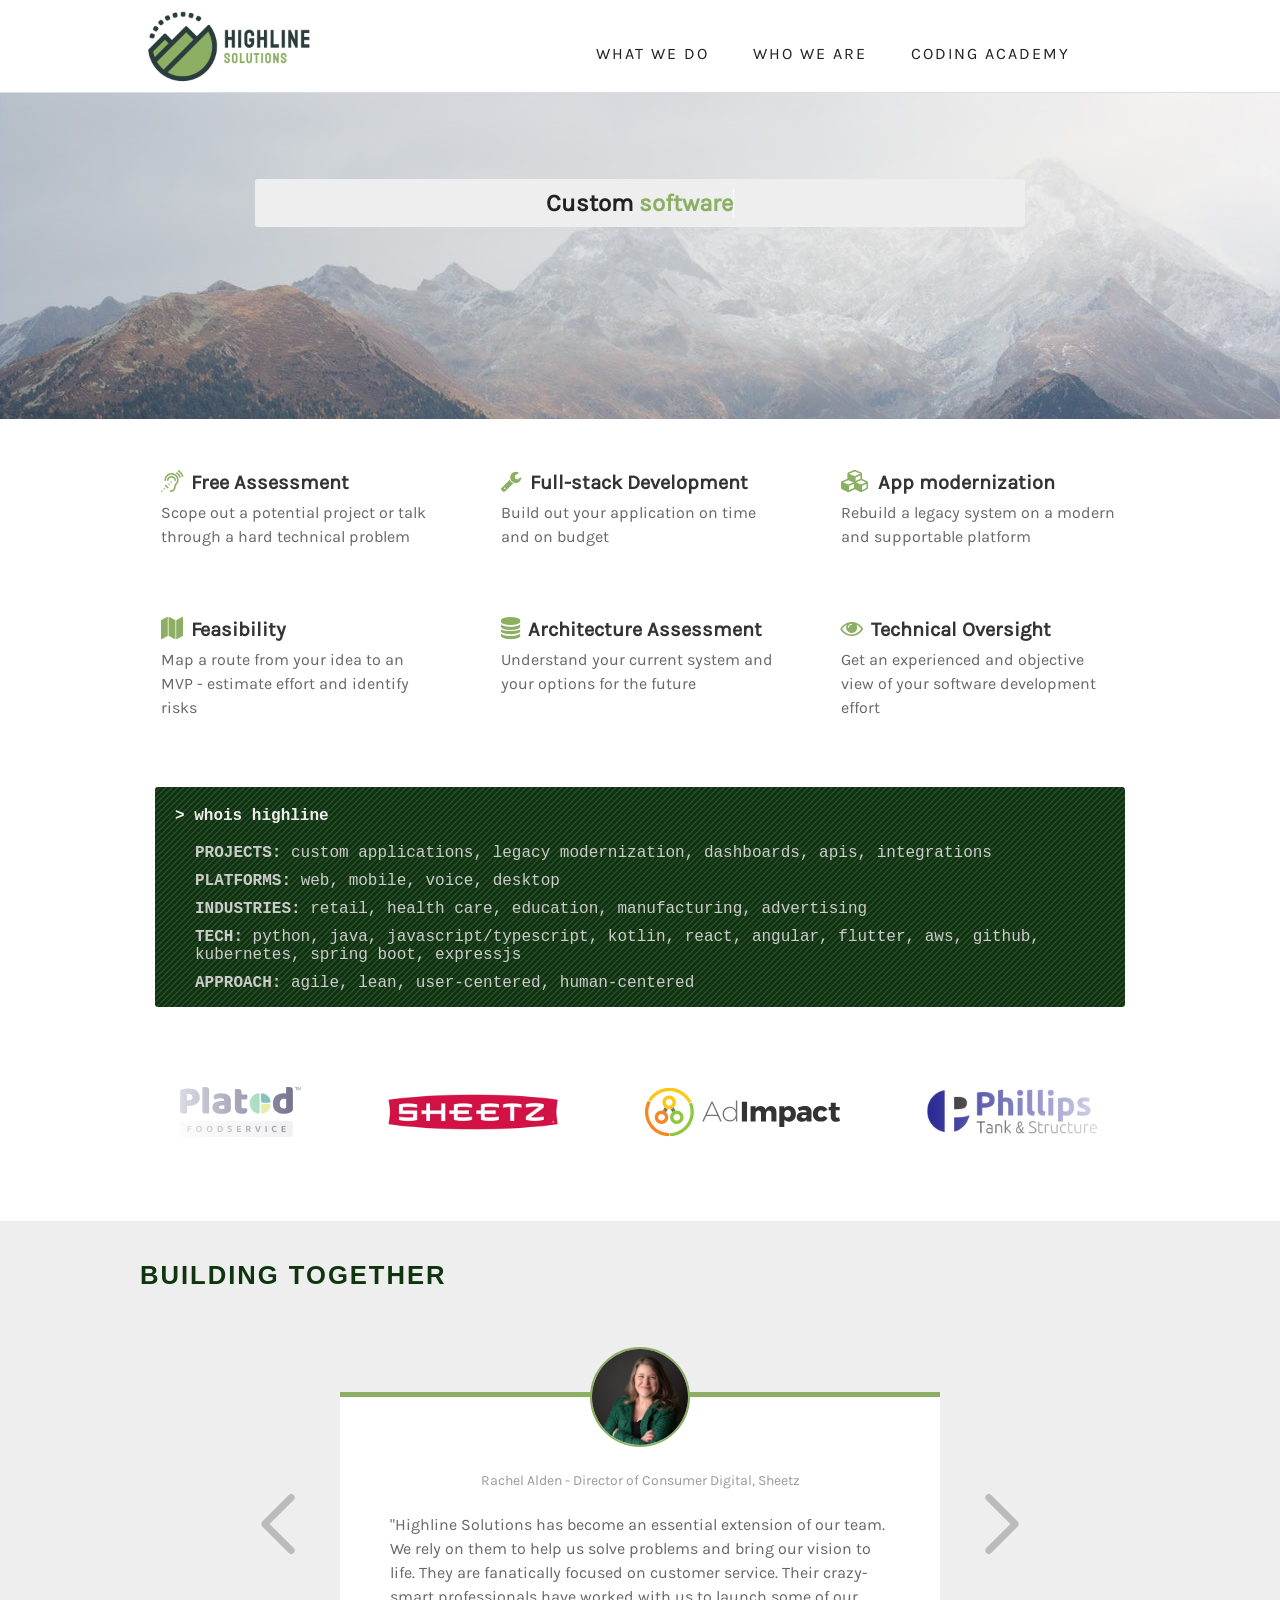
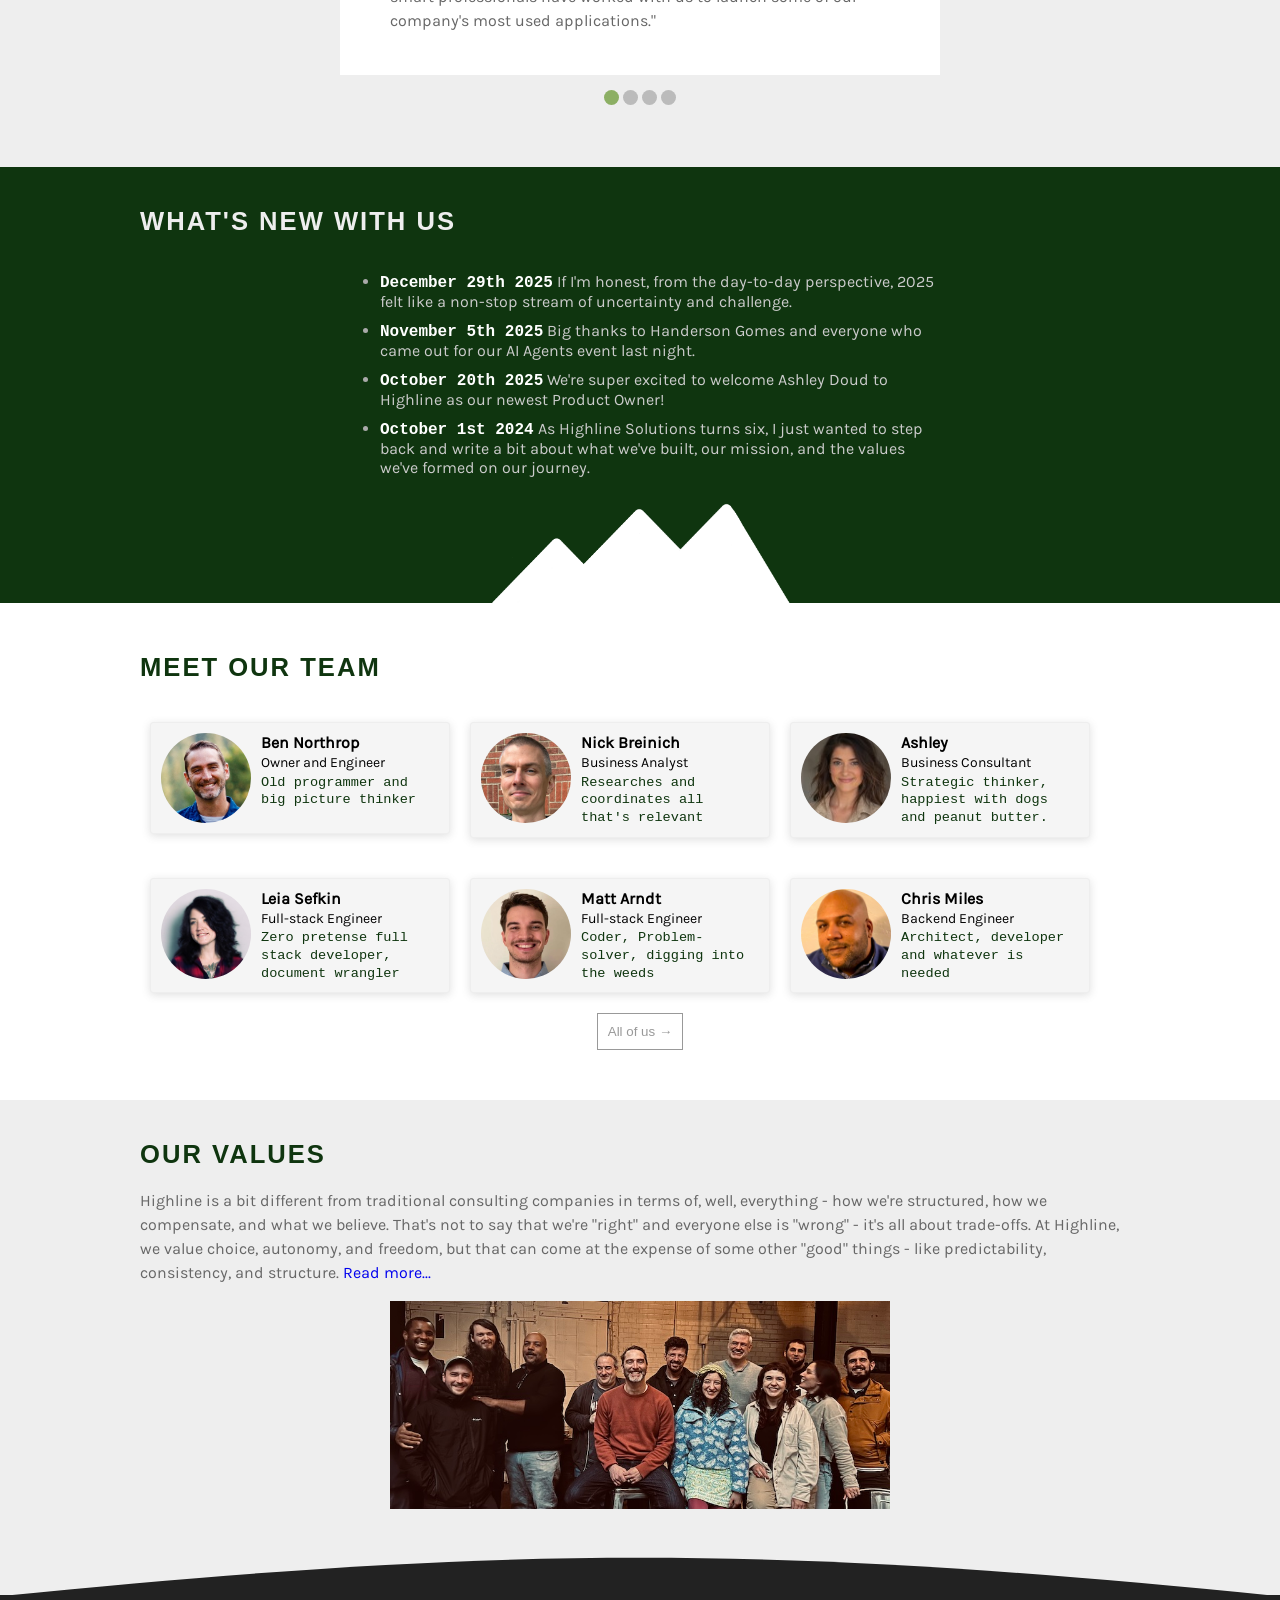
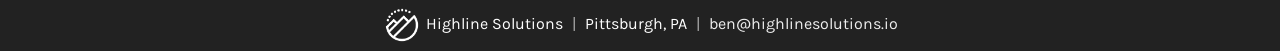
==== commit 1f40cd94: "Test dev branch auto-deploy trigger Co-Authored-By: Claude Sonnet 5 <noreply@anthropic.com>" ====
--- a/index.html
+++ b/index.html
@@ -341,4 +341,4 @@
     <a href="mailto:ben@highlinesolutions.io">ben@highlinesolutions.io</a>
 
 </div></body>
-</html>+</html><!-- dev branch marker 2026-09-10T17:59:49Z -->
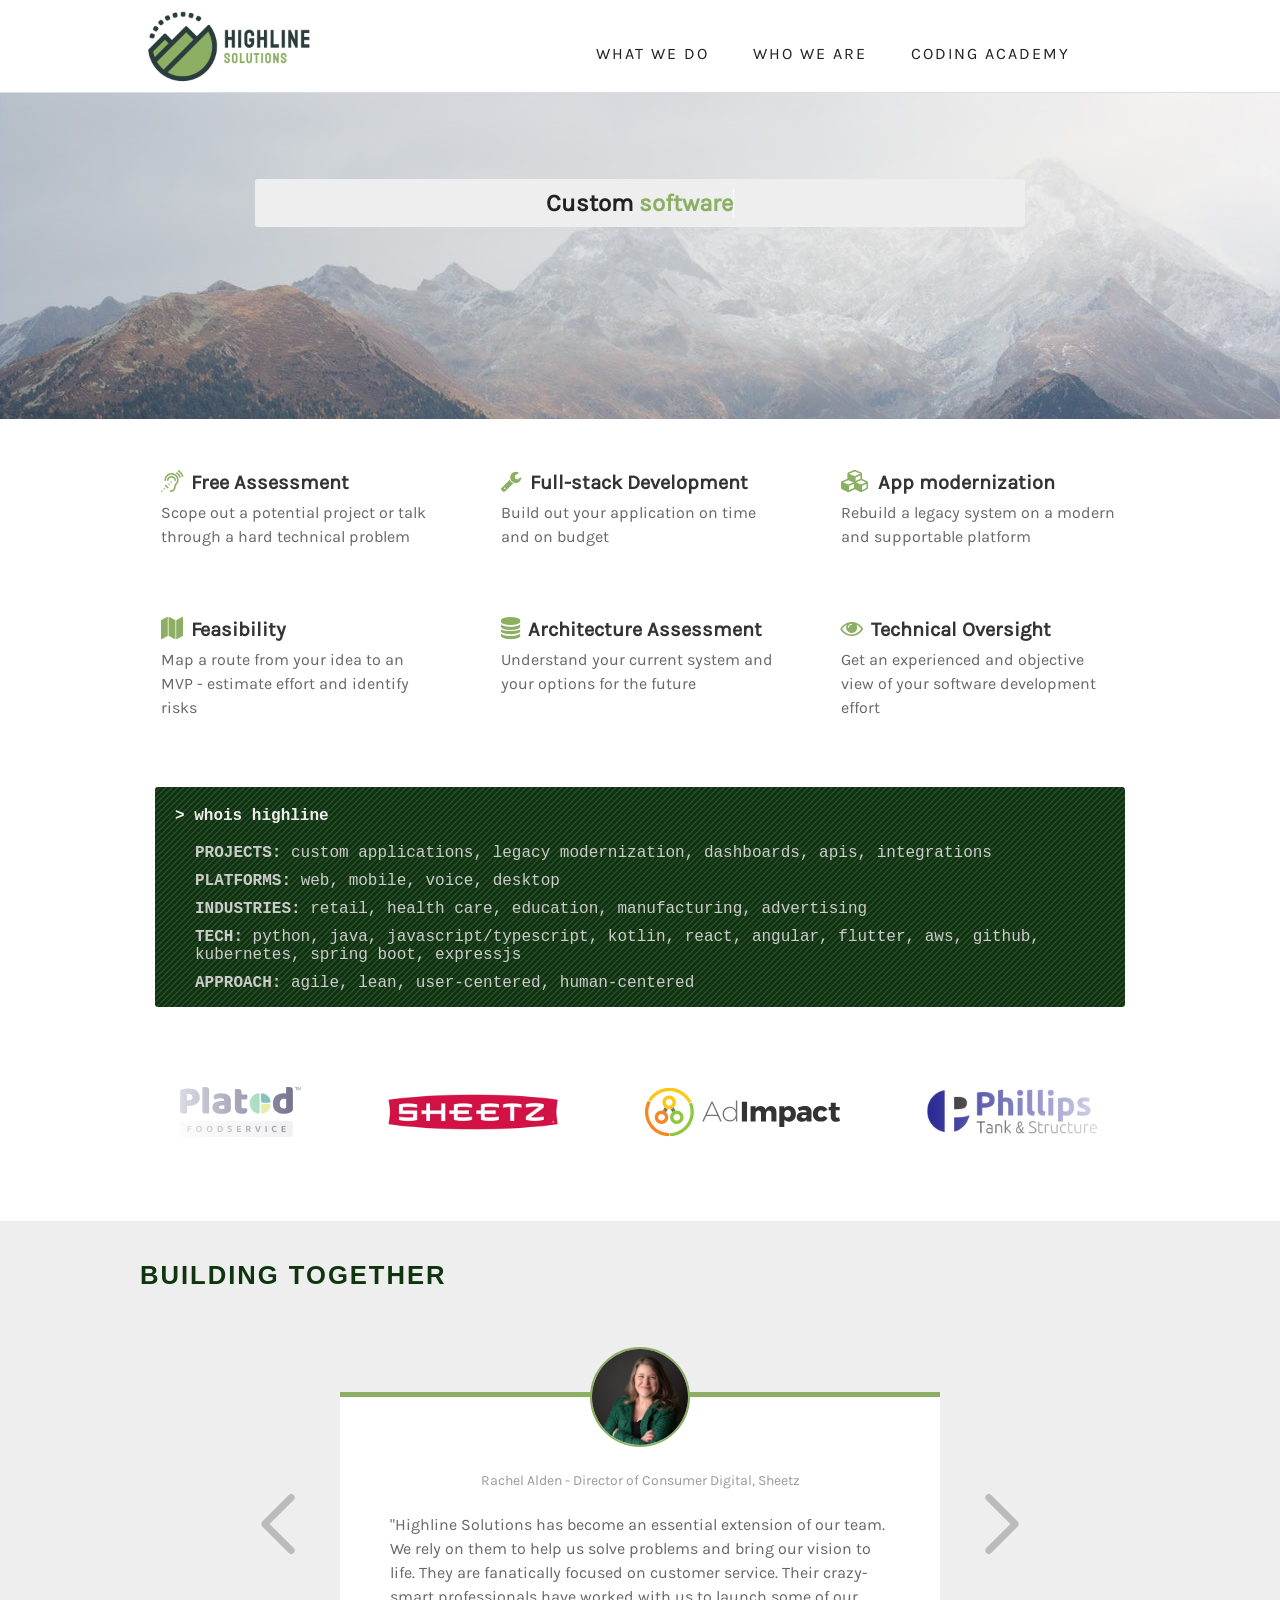
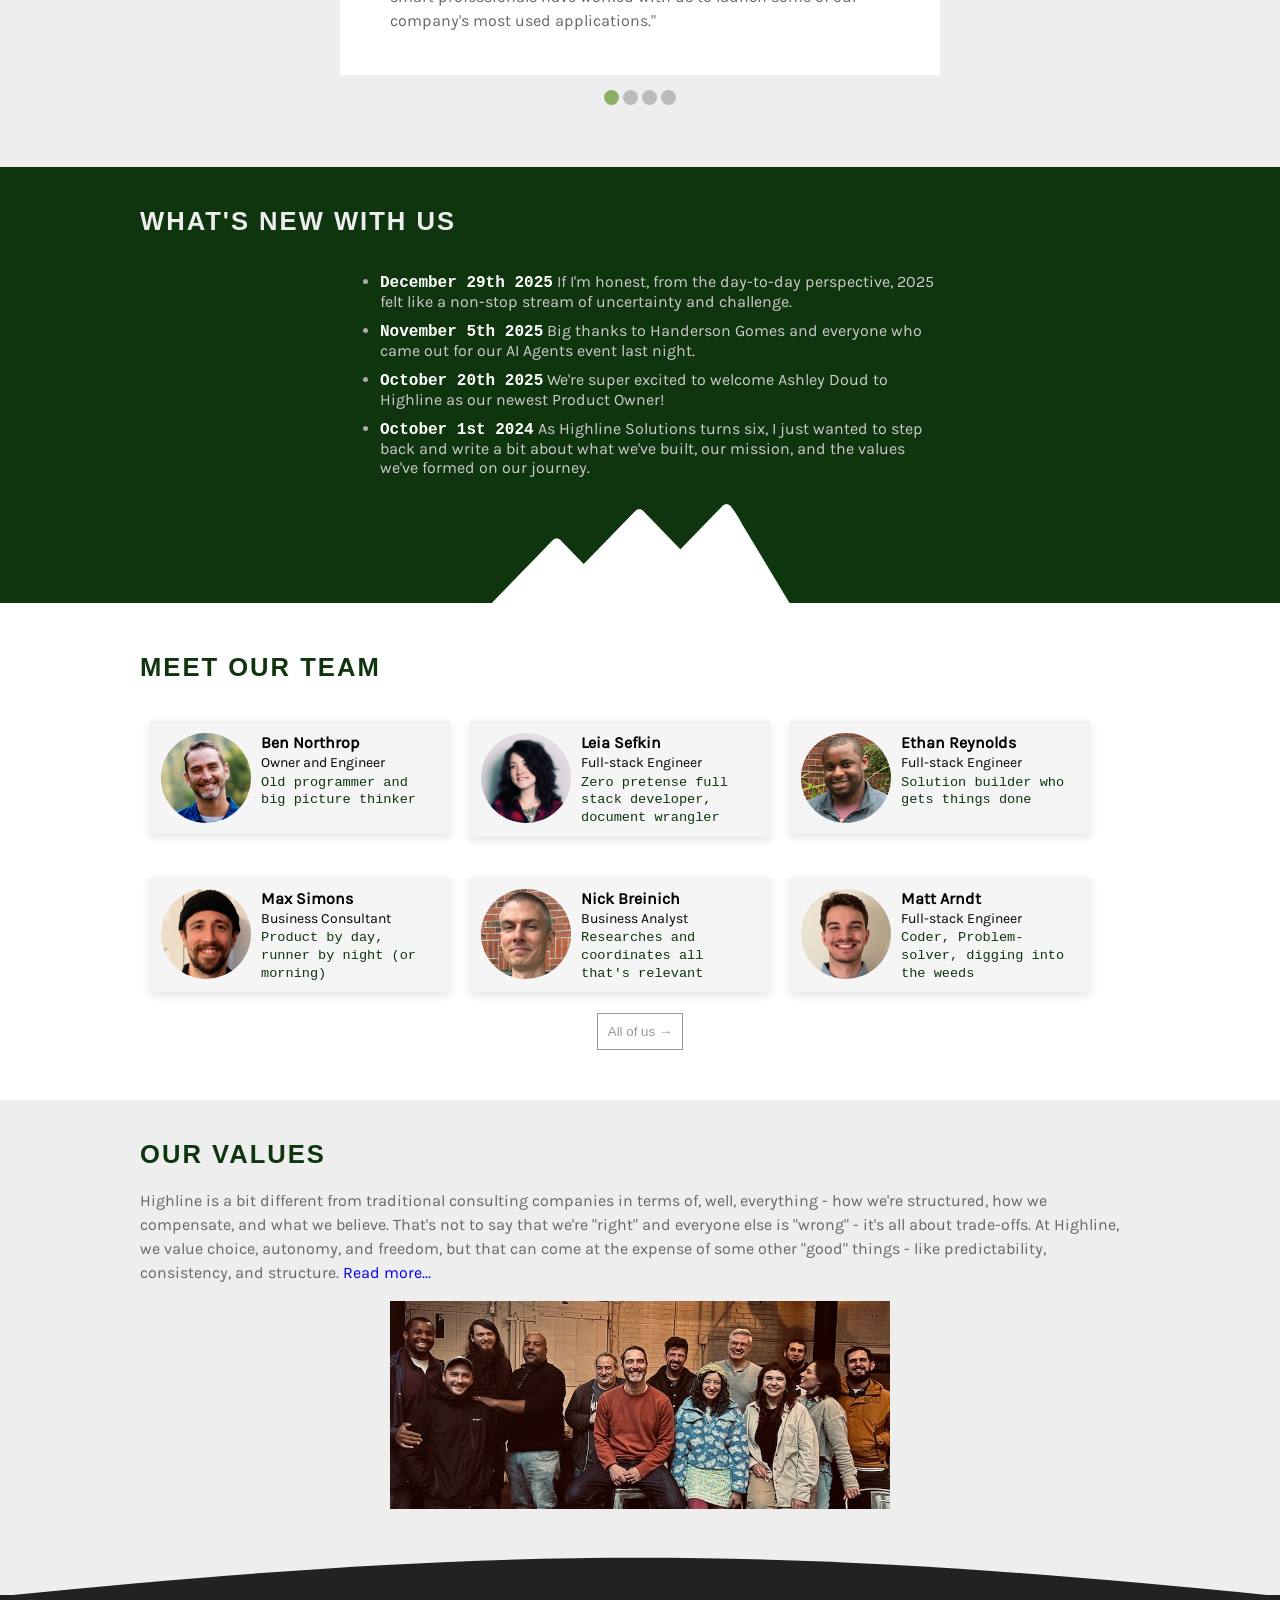
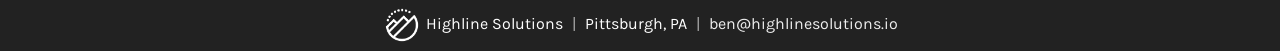
==== commit bdec199e: "Remove test marker from dev branch Co-Authored-By: Claude Sonnet 5 <noreply@anthropic.com>" ====
--- a/index.html
+++ b/index.html
@@ -341,4 +341,4 @@
     <a href="mailto:ben@highlinesolutions.io">ben@highlinesolutions.io</a>
 
 </div></body>
-</html><!-- dev branch marker 2026-09-10T17:59:49Z -->
+</html>
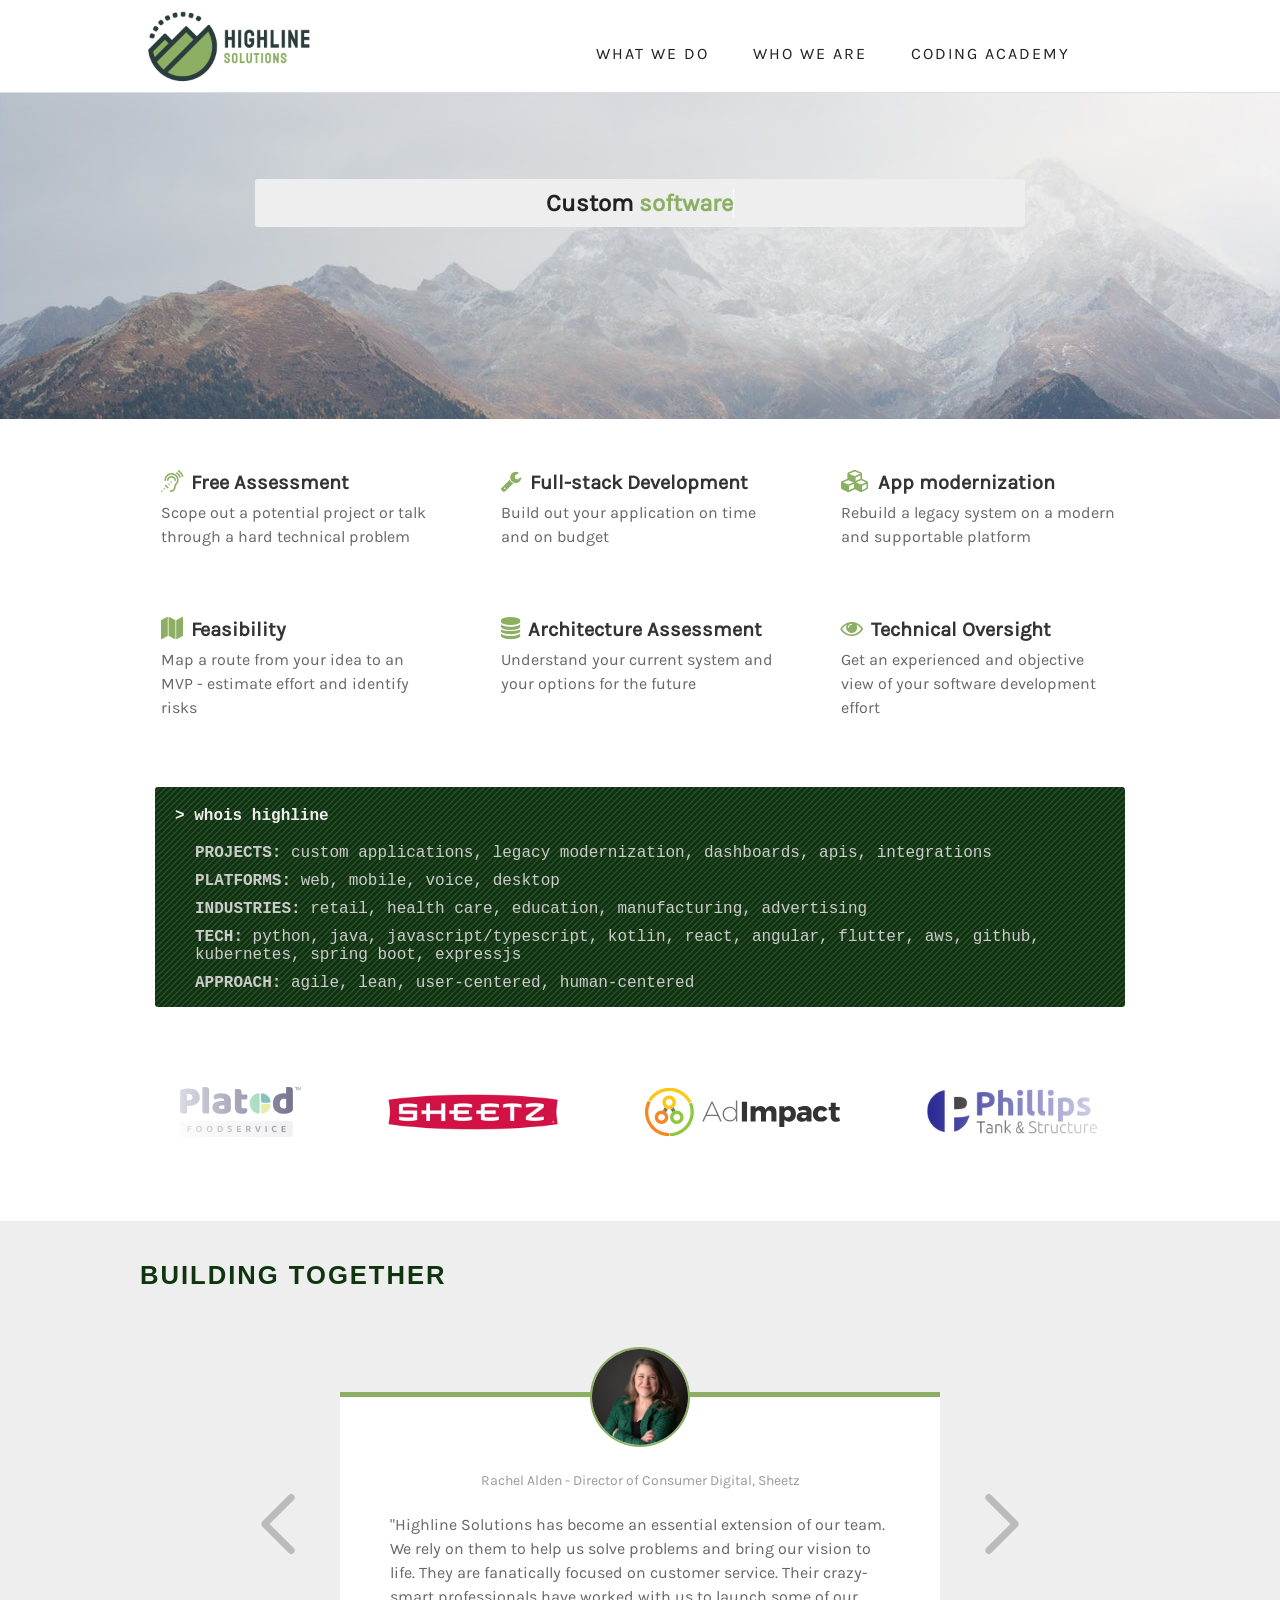
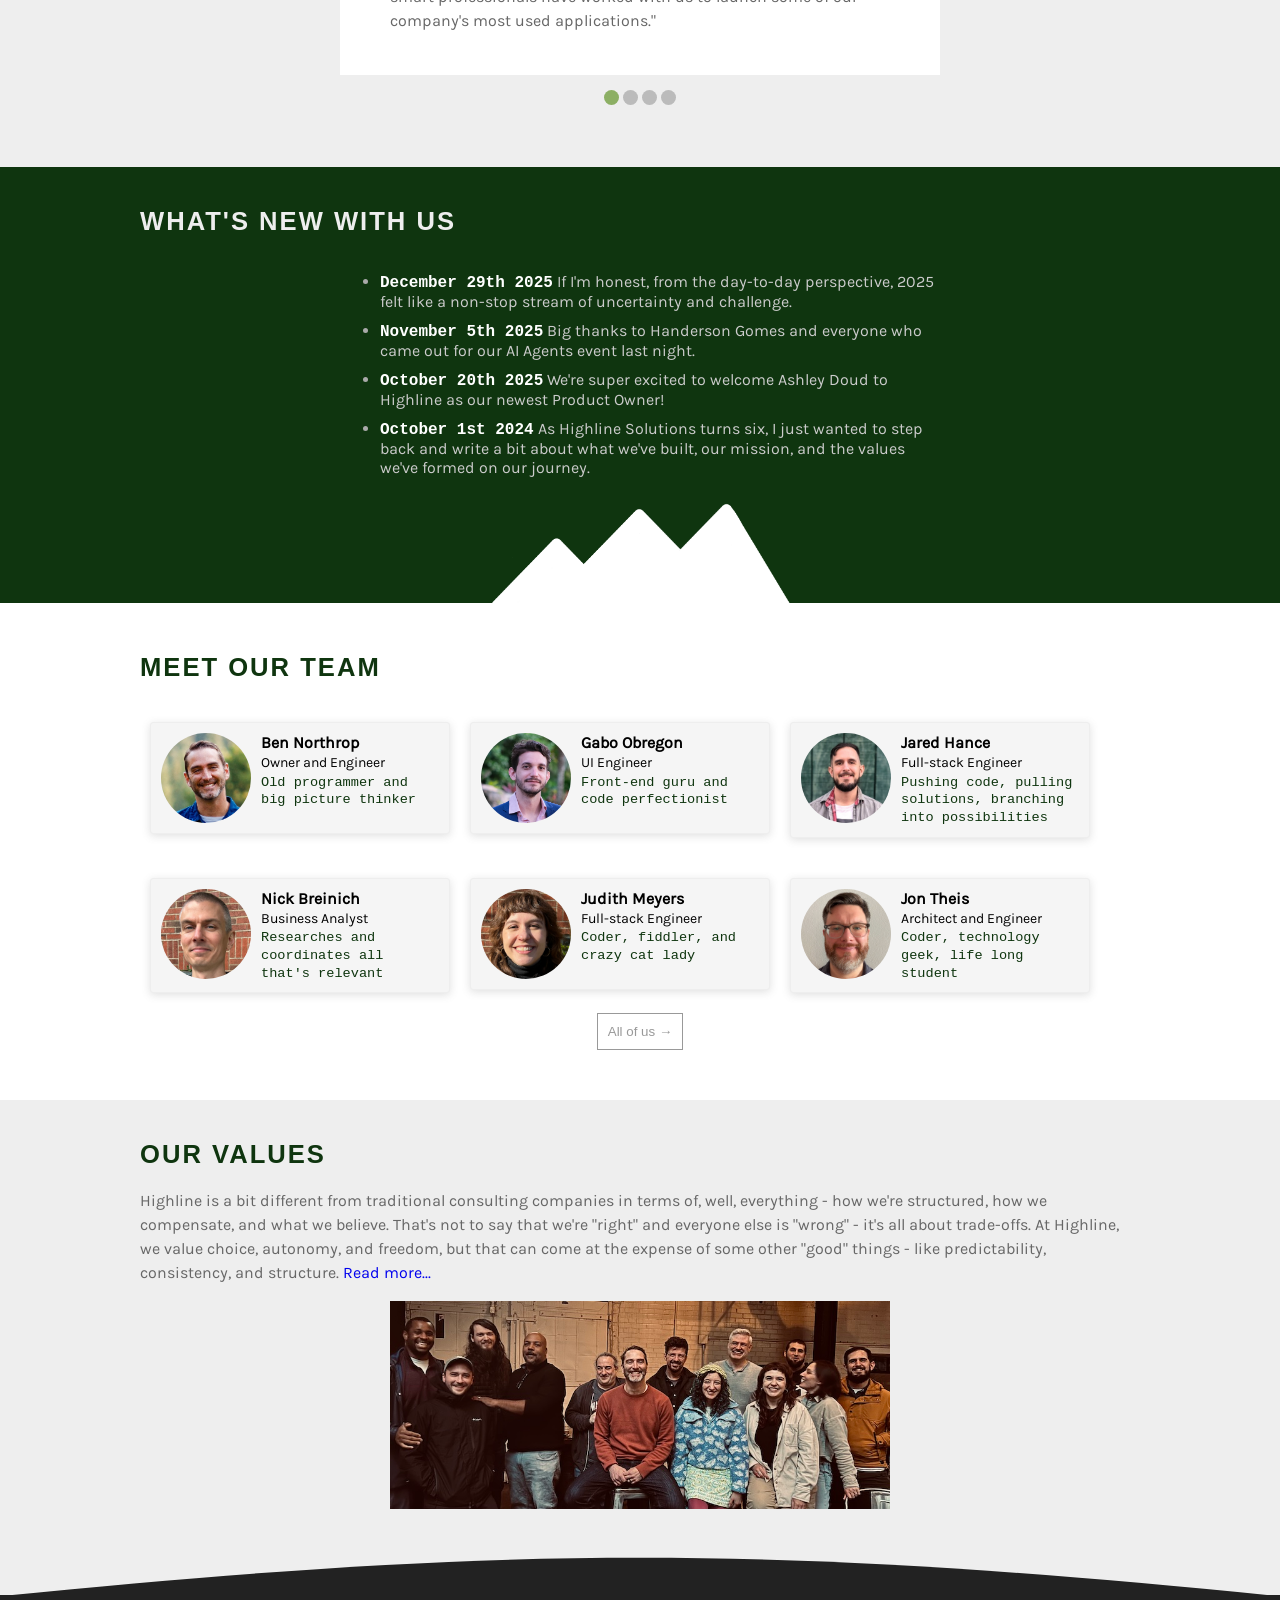
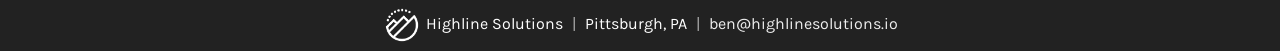
==== commit 1167421c: "Add mechanism for adding "What's new" homepage entries data/whats-new.json is the source of truth fo" ====
--- a/index.html
+++ b/index.html
@@ -253,17 +253,17 @@
         </div>
         <div class="whats-new-inner">
             <ul class="whats-new">
-
+                <!-- WHATS-NEW:START (generated by scripts/add_whats_new.py — do not hand-edit below) -->
                             <li class="whats-new-list-item">
                     <a href="blog.php@pageId=130.html" class="whats-new-list-item">
                         <span class="whats-new-date">December 29th 2025</span>
-                        <span class="whats-new-text">If I'm honest, from the day-to-day perspective, 2025 felt like a non-stop stream of uncertainty and challenge. </a>
+                        <span class="whats-new-text">If I'm honest, from the day-to-day perspective, 2025 felt like a non-stop stream of uncertainty and challenge.</a>
                     </a>
                 </li>
                             <li class="whats-new-list-item">
                     <a href="blog.php@pageId=129.html" class="whats-new-list-item">
                         <span class="whats-new-date">November 5th 2025</span>
-                        <span class="whats-new-text">Big thanks to Handerson Gomes and everyone who came out for our AI Agents event last night. </a>
+                        <span class="whats-new-text">Big thanks to Handerson Gomes and everyone who came out for our AI Agents event last night.</a>
                     </a>
                 </li>
                             <li class="whats-new-list-item">
@@ -278,6 +278,7 @@
                         <span class="whats-new-text">As Highline Solutions turns six, I just wanted to step back and write a bit about what we've built, our mission, and the values we've formed on our journey.</a>
                     </a>
                 </li>
+                <!-- WHATS-NEW:END -->
                         </ul>
             <img src="images/white-mountain-transition-4.png" class="whats-new-bottom-transition"/>
         </div>
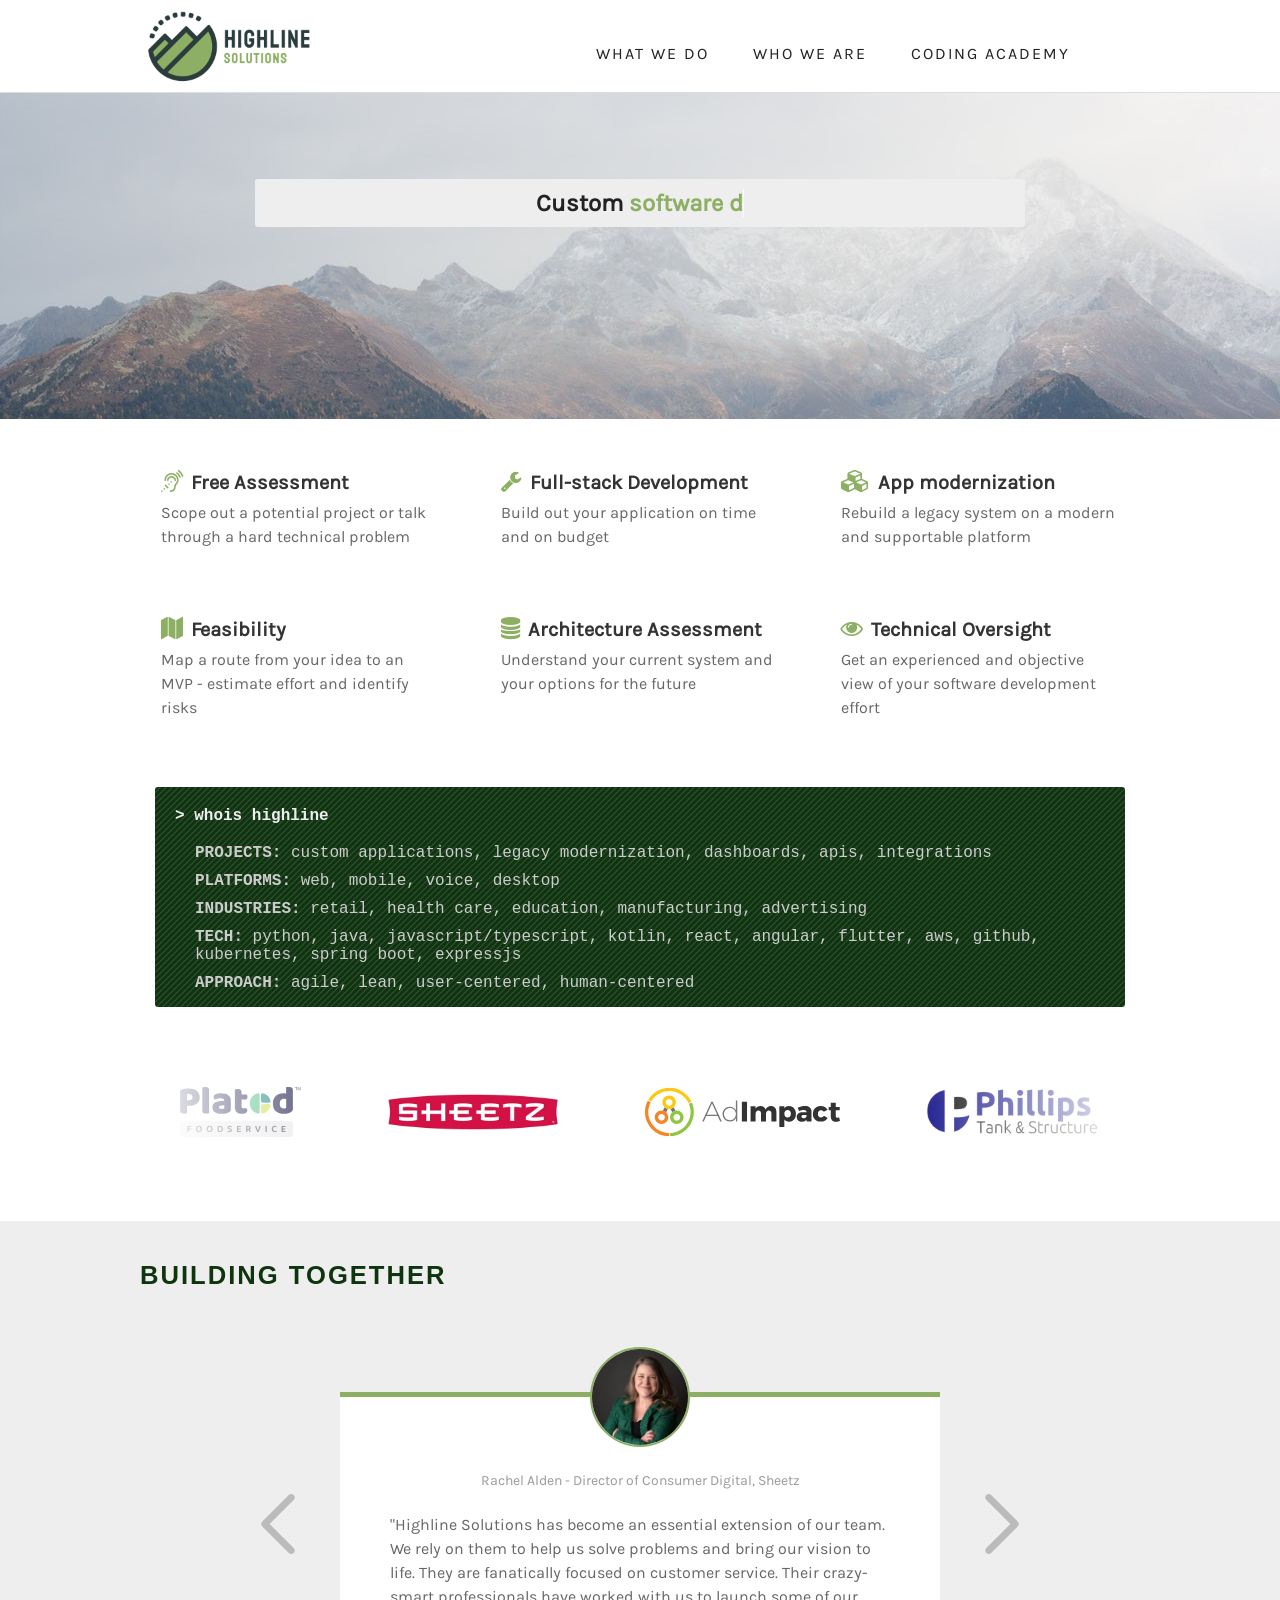
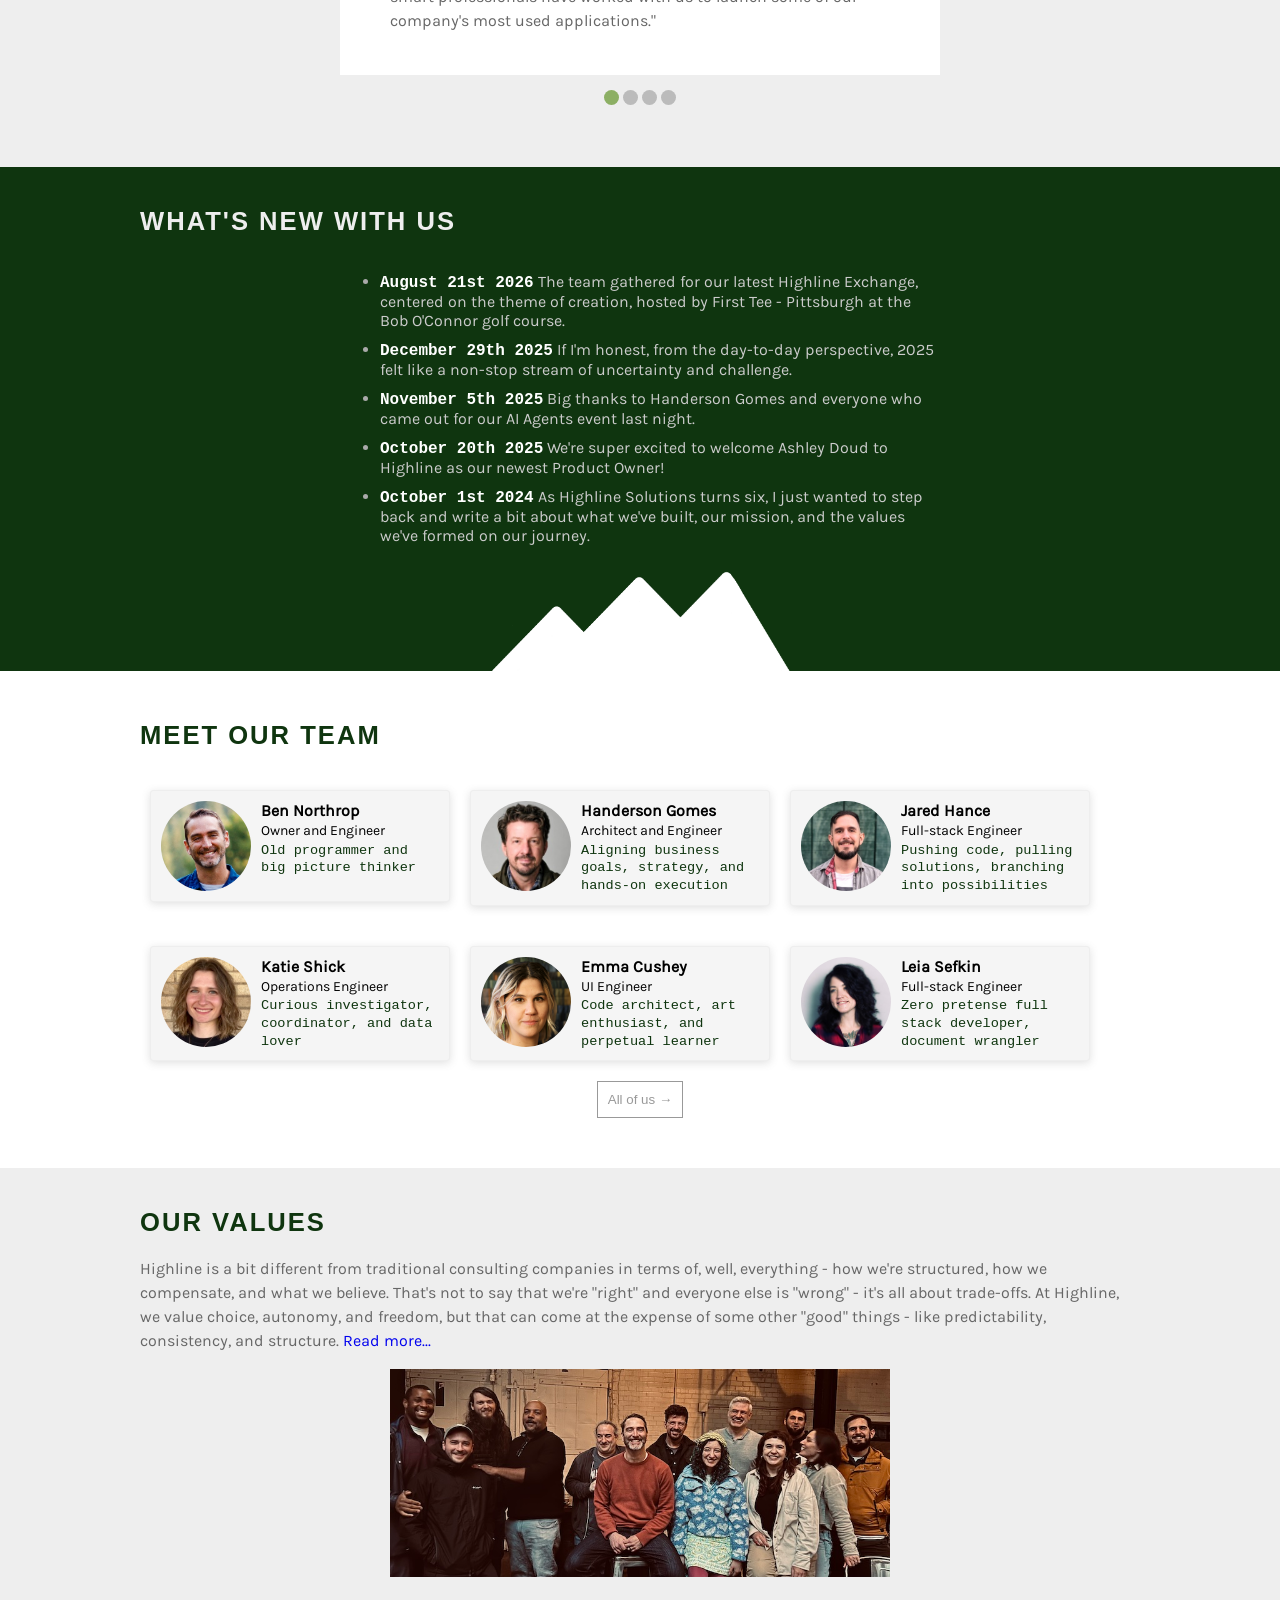
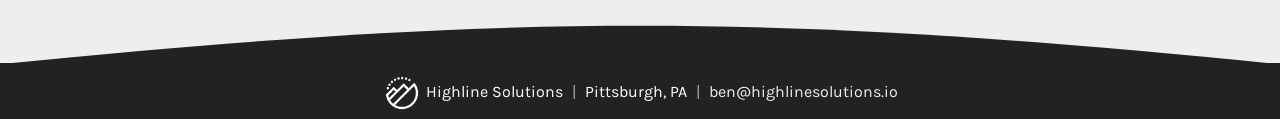
==== commit f0ca4c00: "Add What's new entry for Highline Exchange LinkedIn post Sourced from the public LinkedIn post link " ====
--- a/index.html
+++ b/index.html
@@ -255,6 +255,12 @@
             <ul class="whats-new">
                 <!-- WHATS-NEW:START (generated by scripts/add_whats_new.py — do not hand-edit below) -->
                             <li class="whats-new-list-item">
+                    <a href="https://www.linkedin.com/posts/highline-solutions_yesterday-we-all-met-for-our-highline-exchange-activity-7496218624664391680-fi9H" class="whats-new-list-item">
+                        <span class="whats-new-date">August 21st 2026</span>
+                        <span class="whats-new-text">The team gathered for our latest Highline Exchange, centered on the theme of creation, hosted by First Tee - Pittsburgh at the Bob O'Connor golf course.</a>
+                    </a>
+                </li>
+                            <li class="whats-new-list-item">
                     <a href="blog.php@pageId=130.html" class="whats-new-list-item">
                         <span class="whats-new-date">December 29th 2025</span>
                         <span class="whats-new-text">If I'm honest, from the day-to-day perspective, 2025 felt like a non-stop stream of uncertainty and challenge.</a>
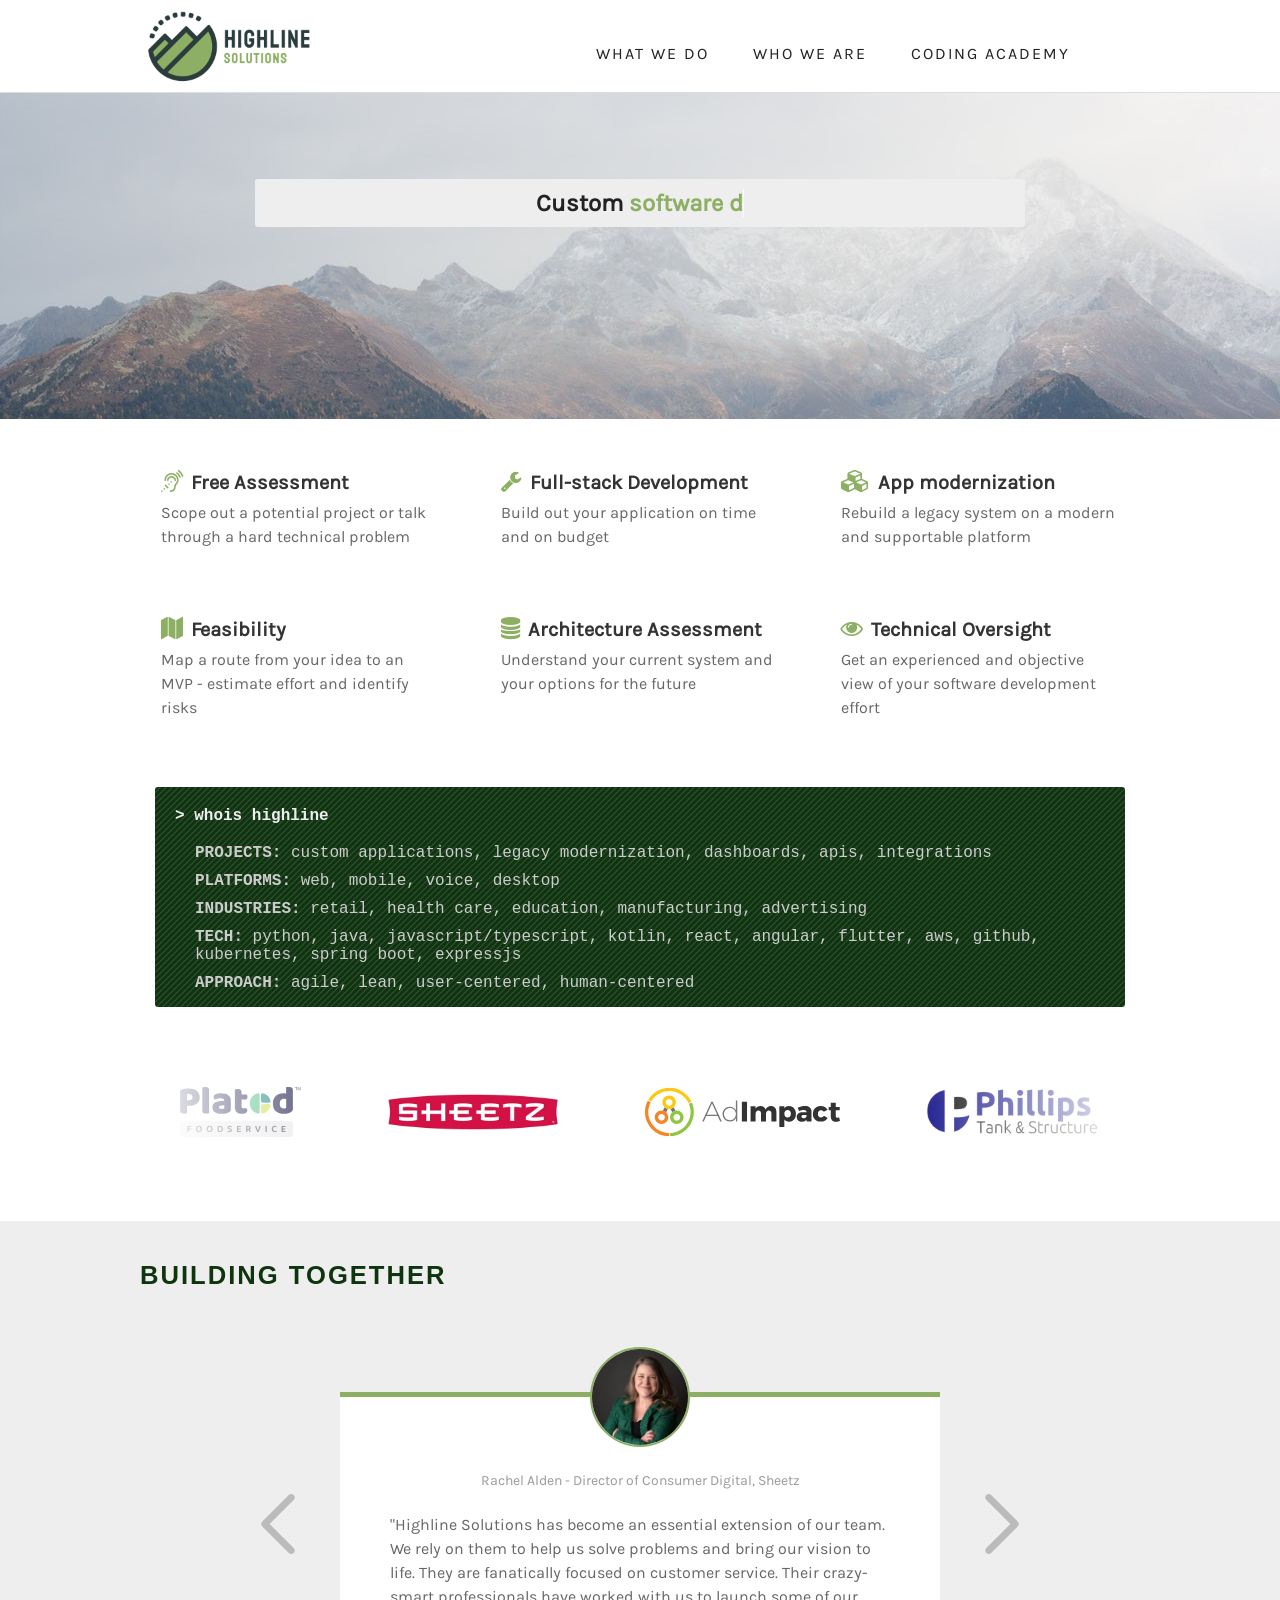
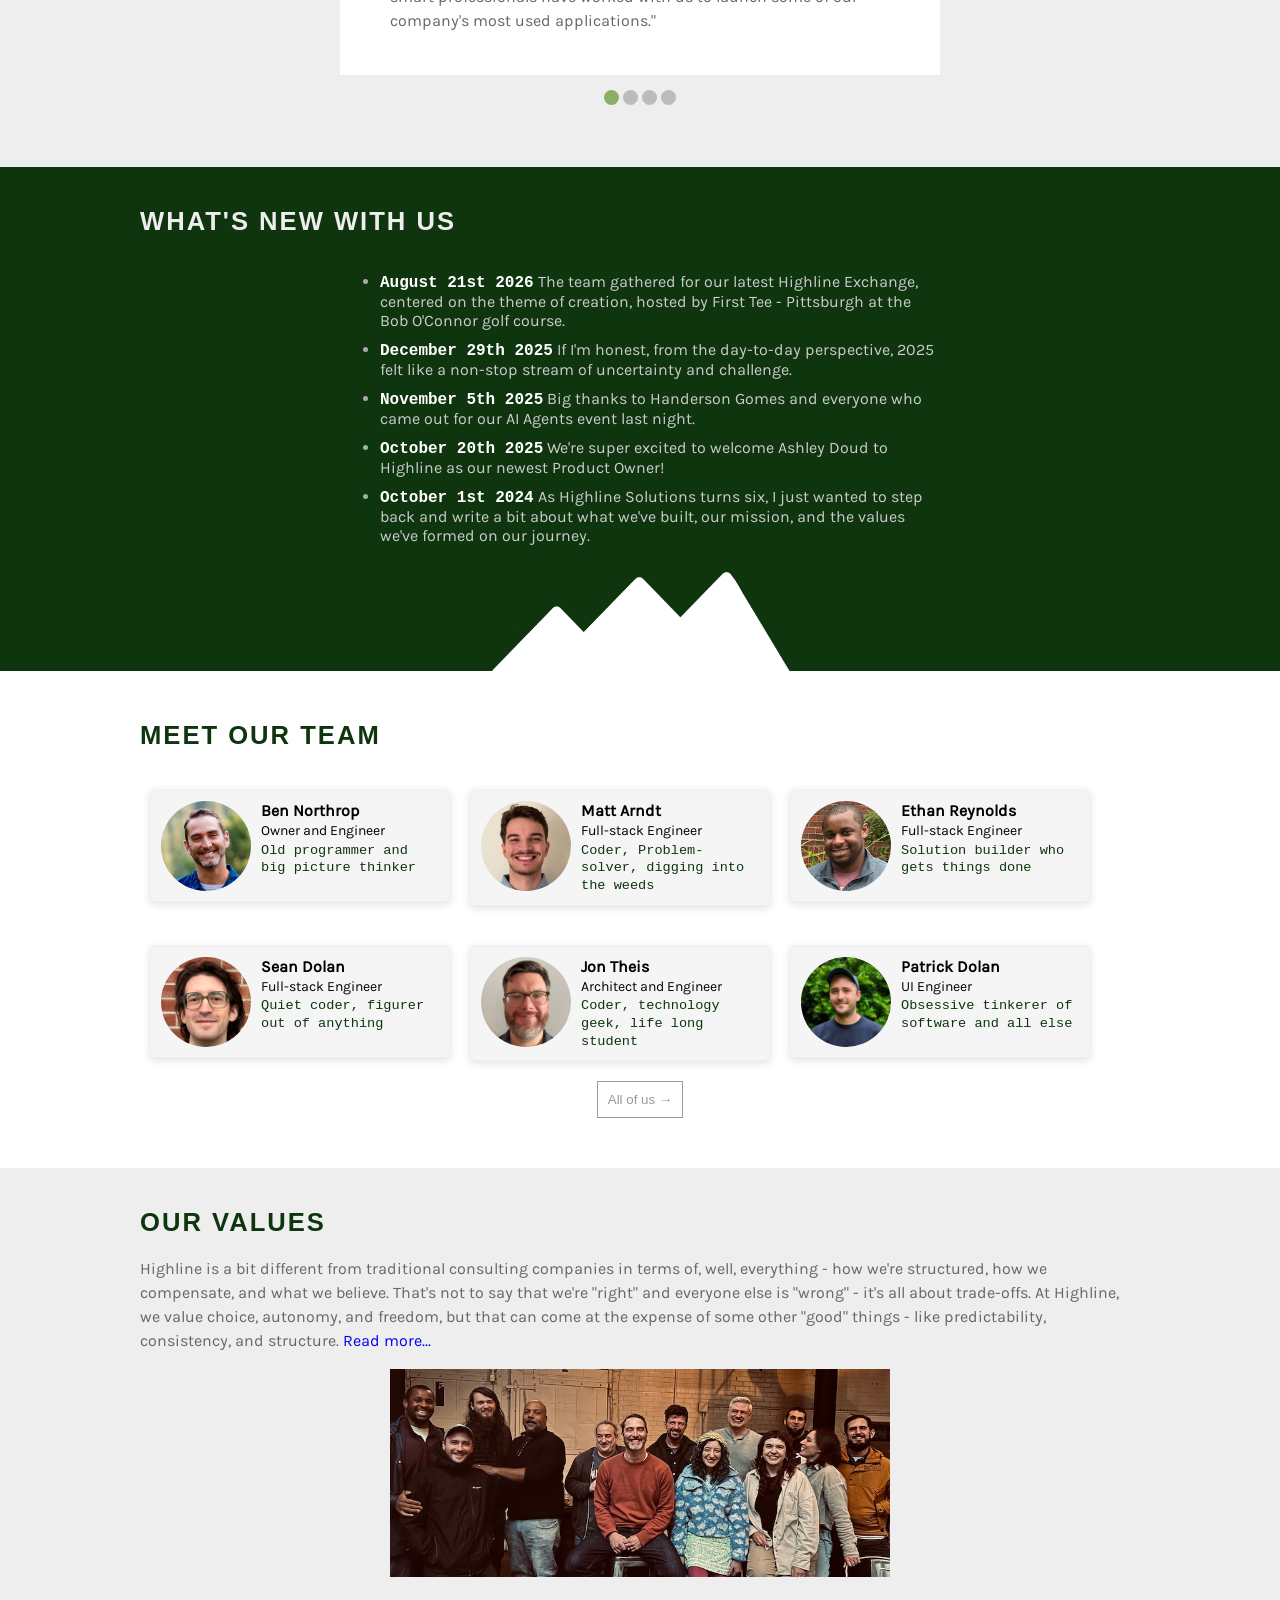
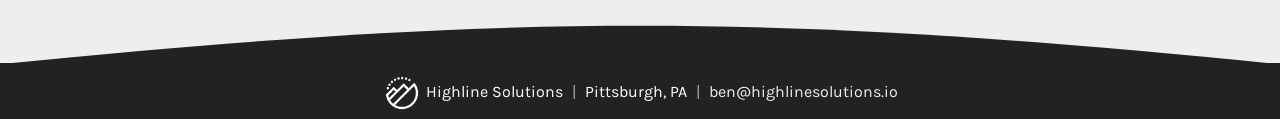
==== commit b8d6c90e: "Add basic SEO and social meta tags Adds a meta description, canonical link, Open Graph tags, and Twi" ====
--- a/index.html
+++ b/index.html
@@ -1,7 +1,22 @@
 <html>
 <head>
-    <title>Highline Solutions</title>
+    <title>Highline Solutions | Custom Software Development, Built Right</title>
     <meta name="viewport" content="width=device-width"/>
+    <meta name="description" content="Highline Solutions is a software consultancy building custom applications, MVPs, and legacy modernizations for teams who need it done on time and on budget."/>
+    <link rel="canonical" href="https://highlinesolutions-io.vercel.app/"/>
+
+    <meta property="og:type" content="website"/>
+    <meta property="og:site_name" content="Highline Solutions"/>
+    <meta property="og:title" content="Highline Solutions | Custom Software Development, Built Right"/>
+    <meta property="og:description" content="Custom applications, MVPs, and legacy modernization from a team of pragmatic builders who do it right the first time."/>
+    <meta property="og:url" content="https://highlinesolutions-io.vercel.app/"/>
+    <meta property="og:image" content="https://highlinesolutions-io.vercel.app/pic-mtn-large.jpg"/>
+
+    <meta name="twitter:card" content="summary_large_image"/>
+    <meta name="twitter:title" content="Highline Solutions | Custom Software Development, Built Right"/>
+    <meta name="twitter:description" content="Custom applications, MVPs, and legacy modernization from a team of pragmatic builders who do it right the first time."/>
+    <meta name="twitter:image" content="https://highlinesolutions-io.vercel.app/pic-mtn-large.jpg"/>
+
     <link rel="stylesheet" href="https://cdnjs.cloudflare.com/ajax/libs/font-awesome/4.7.0/css/font-awesome.min.css">
     <link rel="icon" type="image/png" href="images/logo-no-text.png"/>
     <link rel="stylesheet" href="css/highline.css" media="screen">
